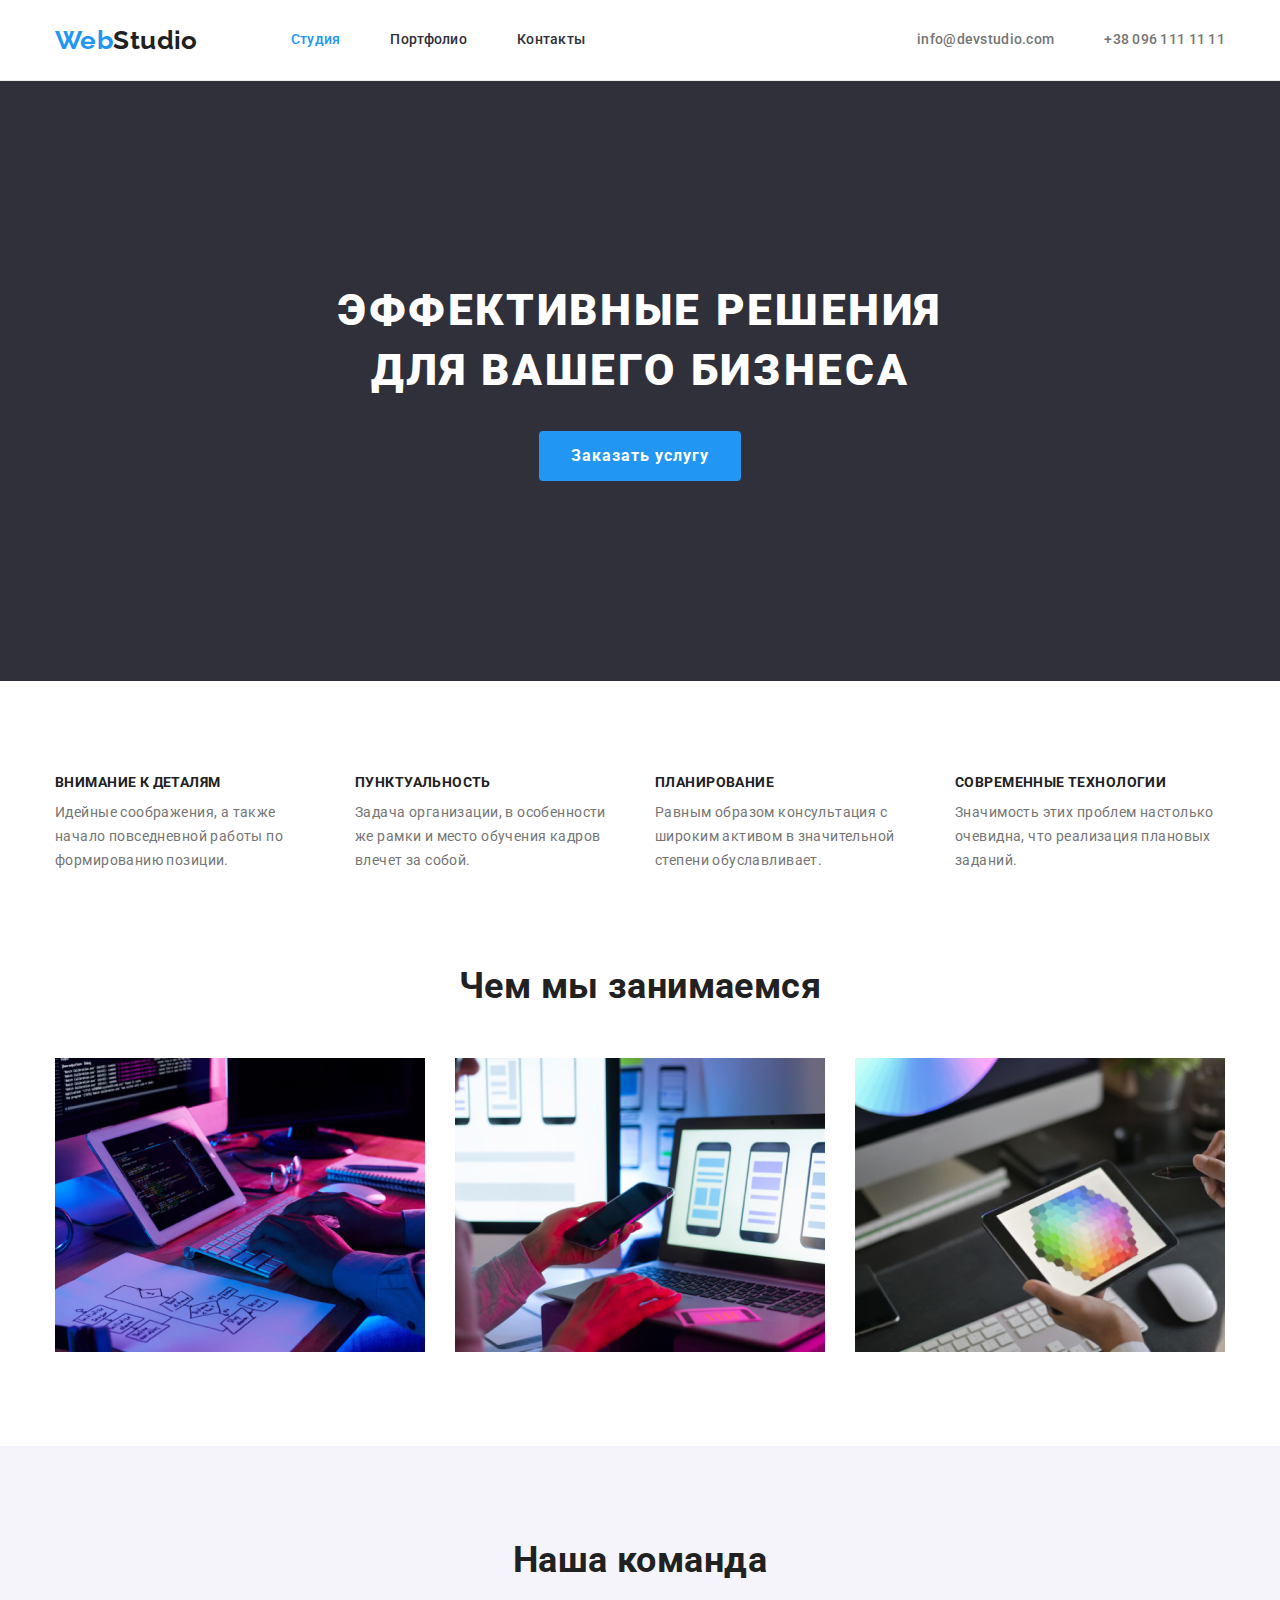
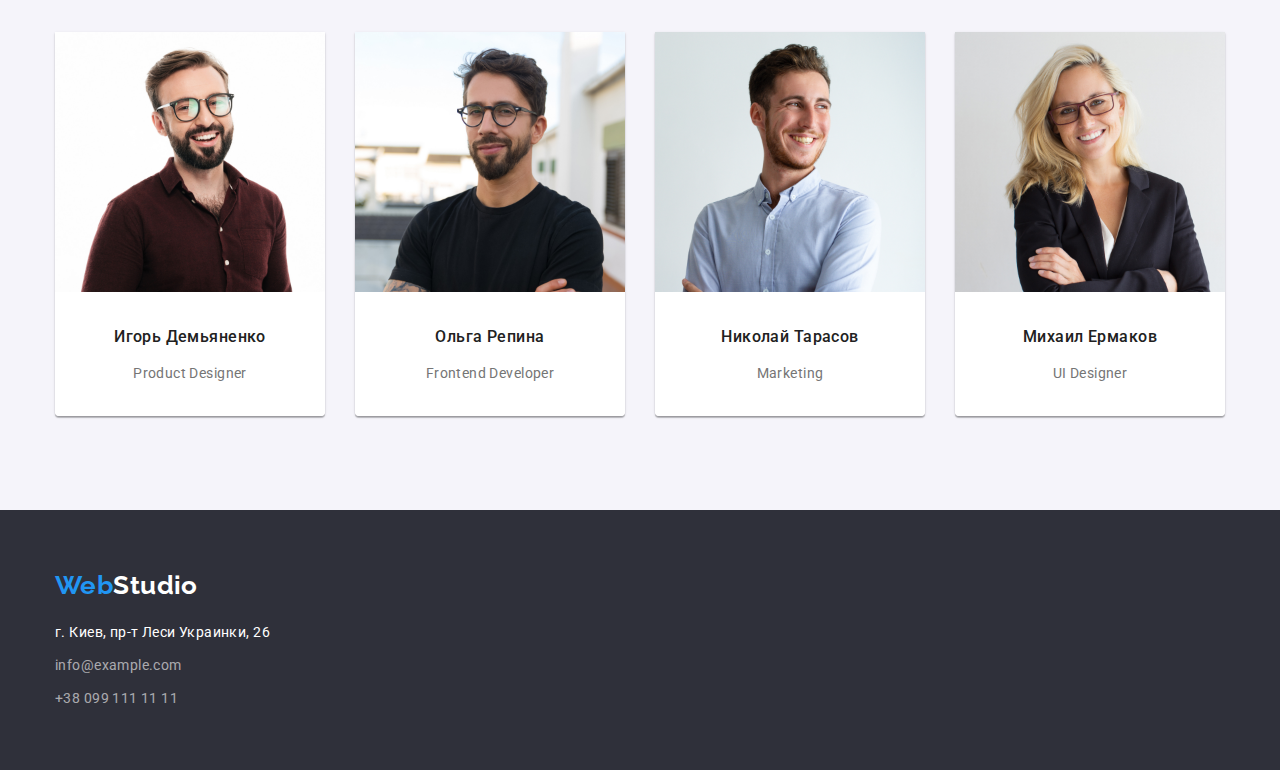
==== index.html @ 813c1d2d "Добавляет файлы с ДЗ-03" ====
<!DOCTYPE html>
<html lang="ru">

<head>
    <meta charset="UTF-8">
    <meta http-equiv="X-UA-Compatible" content="IE=edge">
    <meta name="viewport" content="width=, initial-scale=1.0">
    <title>Document</title>
    <link rel="preconnect" href="https://fonts.gstatic.com">
    <link href="https://fonts.googleapis.com/css2?family=Raleway:wght@700&family=Roboto:wght@400;500;700;900&display=swap"
        rel="stylesheet">
        <link rel="stylesheet" href="https://cdnjs.cloudflare.com/ajax/libs/modern-normalize/1.0.0/modern-normalize.min.css">
        <link rel="stylesheet" href="./css/styles.css">
</head>

<body>
    <!--Шапка-->
<header class="page-header" >
    <div class="container main-header">
        <a href="./index.html" class="header-logo logo">
            Web<span class="colortext-header">Studio</span>
        </a>
        <nav>
    <!--Навигация-->
           <ul class="site-nav list">
           <li class="item"><a class="link current" href="">Студия</a></li>
           <li class="item"><a class="link" href="./portfolio.html">Портфолио</a></li>
           <li class="item"><a class="link" href="">Контакты</a></li>
         </ul>
        </nav>
    <!--Контакты-->
    <ul class="contacts-header list">
        <li class="item"><a class="link" href="mailto:info@devstudio.com">info@devstudio.com</a></li>
        <li class="item"><a class="link" href="tel:+380961111111">+38 096 111 11 11</a></li>
    </ul>
</div>
</header>
    <!--Уникальный контент-->
<main>
    <!--Герой-->
    <section class="hero">
        <h1 class="hero-title">Эффективные решения <br /> для вашего бизнеса</h1>
        <button type="button" class="button primari">Заказать услугу</button>
    </section>
    <!--Преимущества-->

<section class="section-features">
    <div class="container">
        <h2 class="section-title visually-hidden">Наши преимущества</h2>
        <ul class="features-list list">
        <li class="item">
            <h3 class="features-title">Внимание к деталям</h3>
            <p class="features-text">Идейные соображения, а также начало повседневной работы по формированию позиции.</p>
        </li>
        <li class="item">
            <h3 class="features-title">Пунктуальность</h3>
            <p class="features-text">Задача организации, в особенности же рамки и место обучения кадров влечет за собой.</p>
        </li>
        <li class="item">
            <h3 class="features-title">Планирование</h3>
            <p class="features-text">Равным образом консультация с широким активом в значительной степени обуславливает.</p>
        </li>
        <li class="item">
            <h3 class="features-title">Современные технологии</h3>
            <p class="features-text">Значимость этих проблем настолько очевидна, что реализация плановых заданий.</p>
        </li>
    </ul>
    </div>
</section>

    <!--Чем мы занимаемся-->

<section class="section-work">
    <div class="container">  
    <h2 class="section-title">Чем мы занимаемся</h2>
    <ul class="work-list list">
        <li class="item">
            <a href=""><img src="./images/box_1.jpg" alt="Разработкой сайтов" width="370" /></a>
        </li>
        <li class="item">
            <a href=""><img src="./images/box_2.jpg" alt="Создание приложений" width="370" /></a>
        </li>
        <li class="item">
            <a href=""><img src="./images/box_3.jpg" alt="Дизайн" width="370" /></a>
        </li>
    </ul>
    </div>
</section>
   
        <!--Наша команда-->
<section class="section-team">
    <div class="container">
        <h2 class="section-title">Наша команда</h2>
            <ul class="team-list list" >
            <li class="item">
            <img src="./images/foto1.jpg" alt="Игорь Демьяненко" width="270">
                <div class="team-description">
                <h3 class="title-team">Игорь Демьяненко</h3>
                <p>Product Designer</p>
            </div>
        </li>
        <li class="item">
            <img src="./images/foto2.jpg" alt="Ольга Репина" width="270">
            <div class="team-description">
            <h3 class="title-team">Ольга Репина</h3>
            <p>Frontend Developer</p>
            </div>
        </li>
        <li class="item">
            <img src="./images/foto3.jpg" alt="Николай Тарасов" width="270">
            <div class="team-description">
                <h3 class="title-team">Николай Тарасов</h3>
                <p>Marketing</p>
            </div>
        </li>
        <li class="item">
            <img src="./images/foto4.jpg" alt="Михаил Ермаков" width="270">
            <div class="team-description">
                <h3 class="title-team">Михаил Ермаков</h3>
                <p>UI Designer</p>
            </div>
        </li>
    </ul>
    </div>
    </section>
</main>

    <!--Футер-->
<footer class="page-footer">
    <div class="container">
    <a href="./index.html" class="footer-logo logo">
        Web<span class="colortext-footer">Studio</span>
    </a>

    <address class="adress-footer">
        г. Киев, пр-т Леси Украинки, 26
    </address>

    <address class="contacts-footer">
        <a class="link" href="mailto:info@example.com">info@example.com</a> 
        <a class="link" href="tel:+380991111111">+38 099 111 11 11</a>
    </address>
    </div>
</footer>
</body>

</html>
---- css/styles.css ----
html {
  box-sizing: border-box;
}
*,
*::after,
*::before {
  box-sizing: inherit;
}

:root {
  --primari-text-color: #757575;
  --title-text-color: #212121;
  --accent-text-color: #ffffff;
  --main-logo-color: #2196f3;
  --accent-bg-color: #2f303a;
  --page-header-bg: #ffffff;
  --main-bg-color: #e5e5e5;
  --secondary-btn-bg: #f5f4fa;
  --accent-btn-bg: #2196f3;
  --accent-primari-btn-bg: #188ce8;
  --accent-link-color: #2196f3;
  --header-border: #ececec;
  --projects-description-border: #eeeeee;
  --card-set-gap: 30px;
}

/* Утилиты */
.list {
  list-style: none;
  margin: 0px;
  padding: 0px;
}

.container {
  width: 1200px;
  margin-left: auto;
  margin-right: auto;
  padding-left: 15px;
  padding-right: 15px;
}

body {
  font-family: Roboto, sans-serif;
  font-size: 14px;
  line-height: 1.7;
  color: var(--primari-text-color);
  letter-spacing: 0.03em;
}

h1,
h2,
h3,
h4,
h5,
h6,
p {
  margin: 0px;
}

img {
  display: block;
  max-width: 100%;
  height: auto;
}
.colortext-header {
  color: var(--title-text-color);
}

/* button */
.button.secondary {
  color: var(--title-text-color);
  background: var(--secondary-btn-bg);
  padding: 6px 22px 6px 22px;
  min-width: 73px;
}
.button.secondary:hover,
.button.secondary:focus {
  color: var(--accent-text-color);
  background: var(--accent-btn-bg);
}
.button.primari {
  color: var(--accent-text-color);
  background: var(--accent-btn-bg);
  padding: 10px 32px 10px 32px;
  min-width: 200px;
}
.button.primari:hover,
.button.primari:focus {
  color: var(--accent-text-color);
  background: var(--accent-primari-btn-bg);
}
.button {
  display: inline-block;
  border-radius: 4px;
  border: 0px;
  font-weight: bold;
  font-size: 16px;
  line-height: 1.9;
  letter-spacing: 0.06em;
  font-family: inherit;
  cursor: pointer;
}

/* Шапка */
.page-header {
  background: var(--page-header-bg);
  border-bottom: 1px solid var(--header-border);
}
.main-header {
  display: flex;
  align-items: center;
}

.logo {
  font-family: Raleway, cursive;
  font-weight: bold;
  font-size: 26px;
  line-height: 1.19;
  color: var(--main-logo-color);
  text-decoration: none;
}
.header-logo {
  margin-right: 93px;
}
/*Навигация*/
.site-nav {
  display: inline-flex;
}
.site-nav .item:not(:last-child) {
  margin-right: 50px;
}
.site-nav .link {
  display: block;
  padding-top: 32px;
  padding-bottom: 32px;

  font-weight: 500;
  font-size: 14px;
  line-height: 1.14;
  letter-spacing: 0.02em;
  color: var(--accent-bg-color);
  text-decoration: none;
}
.site-nav .link:hover,
.site-nav .link:focus {
  color: var(--accent-link-color);
}
.site-nav .link.current {
  color: var(--accent-link-color);
}

/* Контакты */
.contacts-header .link:hover,
.contacts-header .link:focus {
  color: var(--accent-link-color);
}

.contacts-header {
  display: flex;
  margin-left: auto;
}

.contacts-header .item:not(:last-child) {
  margin-right: 50px;
}
.contacts-header .link {
  display: block;
  padding-top: 32px;
  padding-bottom: 32px;

  font-weight: 500;
  font-size: 14px;
  line-height: 1.14;
  letter-spacing: 0.02em;
  color: var(--primari-text-color);
  text-decoration: none;
}

/* Уникальный контент */
.section-title {
  font-weight: bold;
  font-size: 36px;
  line-height: 1.16;
  text-align: center;
  color: var(--title-text-color);
  margin-bottom: 50px;
}

/* Герой */
.hero {
  padding-top: 200px;
  padding-bottom: 200px;
  background: var(--accent-bg-color);
  color: var(--accent-text-color);
  text-align: center;
}

.hero-title {
  margin-top: 0px;
  margin-bottom: 30px;
  font-weight: 900;
  font-size: 44px;
  line-height: 1.36;
  letter-spacing: 0.06em;
  text-transform: uppercase;
}
/* Преимущества */

.section-features {
  padding-top: 94px;
}

.features-list {
  display: flex;
  flex-wrap: wrap;
  margin: 0px;
  padding: 0px;
  margin-top: -30px;
  margin-left: -30px;
}
.features-list .item {
  margin-top: 30px;
  margin-left: 30px;
  flex-basis: calc((100% - 30px * 4) / 4);
}

.features-title {
  font-weight: bold;
  font-size: 14px;
  line-height: 1.14;
  text-transform: uppercase;
  color: var(--title-text-color);
  margin-bottom: 10px;
}

/* Чем мы занимаемся */
.section-work {
  padding-top: 94px;
  padding-bottom: 94px;
}
.work-list {
  display: flex;
  flex-wrap: wrap;
  margin: 0px;
  padding: 0px;
  margin-top: -30px;
  margin-left: -30px;
}
.work-list .item {
  flex-basis: calc((100% - 30px * 3) / 3);
  margin-top: 30px;
  margin-left: 30px;
}
/* Наша команда */

.section-team {
  background: var(--secondary-btn-bg);
  padding-top: 94px;
  padding-bottom: 94px;
}

.team-list {
  display: flex;
  flex-wrap: wrap;
  margin: 0px;
  padding: 0px;
  margin-top: -30px;
  margin-left: -30px;
}
.team-list .item {
  flex-basis: calc((100% - 30px * 4) / 4);
  margin-top: 30px;
  margin-left: 30px;
  text-align: center;
  border-radius: 0px 0px 4px 4px;
  overflow: hidden;
  box-shadow: 0px 1px 3px rgba(0, 0, 0, 0.12), 0px 1px 1px rgba(0, 0, 0, 0.14), 0px 2px 1px rgba(0, 0, 0, 0.2);
}

.team-description {
  padding-top: 30px;
  padding-bottom: 30px;
  background: var(--page-header-bg);
}

.title-team {
  margin-bottom: 10px;
  font-weight: 500;
  font-size: 16px;
  line-height: 1.9;
  color: var(--title-text-color);
}

/* Футер */
.page-footer {
  background: var(--accent-bg-color);
  padding-top: 60px;
  padding-bottom: 60px;
}
.footer-logo {
  display: block;
  margin-bottom: 20px;
}
.page-footer .link:hover,
.page-footer .link:focus {
  color: var(--accent-link-color);
}
.colortext-footer {
  color: var(--accent-text-color);
}
.adress-footer {
  margin-bottom: 9px;
  font-size: 14px;
  line-height: 1.7;
  color: var(--accent-text-color);
  font-style: normal;
}
.contacts-footer .link:hover,
.contacts-footer .link:focus {
  color: var(--accent-link-color);
}
.contacts-footer .link {
  display: block;
  font-size: 14px;
  line-height: 1.7;
  color: rgba(255, 255, 255, 0.6);
  text-decoration: none;
  font-style: normal;
}
.contacts-footer .link:not(:last-child) {
  margin-bottom: 9px;
}

/* portfolio page */
/* Фильтры */
.filter-section {
  padding-top: 94px;
  padding-bottom: 94px;
}

.projects-filter {
  display: flex;
  justify-content: center;
  margin-bottom: 50px;
}

.projects-filter .item:not(:last-child) {
  margin-right: 8px;
}
/* Герой */
.projects-list {
  display: flex;
  flex-wrap: wrap;
  margin: 0px;
  padding: 0px;
  margin-left: calc(-1 * var(--card-set-gap));
  margin-top: calc(-1 * var(--card-set-gap));
}
.projects-list .item {
  flex-basis: calc((100% - var(--card-set-gap) * 3) / 3);
  margin-left: var(--card-set-gap);
  margin-top: var(--card-set-gap);
}

.projects-description {
  padding: 20px 24px 20px 24px;
  border-right: 1px solid var(--projects-description-border);
  border-bottom: 1px solid var(--projects-description-border);
  border-left: 1px solid var(--projects-description-border);
  background: var(--page-header-bg);
}

.projects-title {
  margin-bottom: 4px;
  font-weight: bold;
  font-size: 18px;
  line-height: 2;
  letter-spacing: 0.06em;
  color: var(--title-text-color);
}

.projects-text {
  font-size: 16px;
  line-height: 1.9;
  color: var(--primari-text-color);
}
.projects-link {
  text-decoration: none;
}

.visually-hidden {
  position: absolute !important;
  clip: rect(1px 1px 1px 1px);
  clip: rect(1px, 1px, 1px, 1px);
  padding: 0 !important;
  border: 0 !important;
  height: 1px !important;
  width: 1px !important;
  overflow: hidden;
}
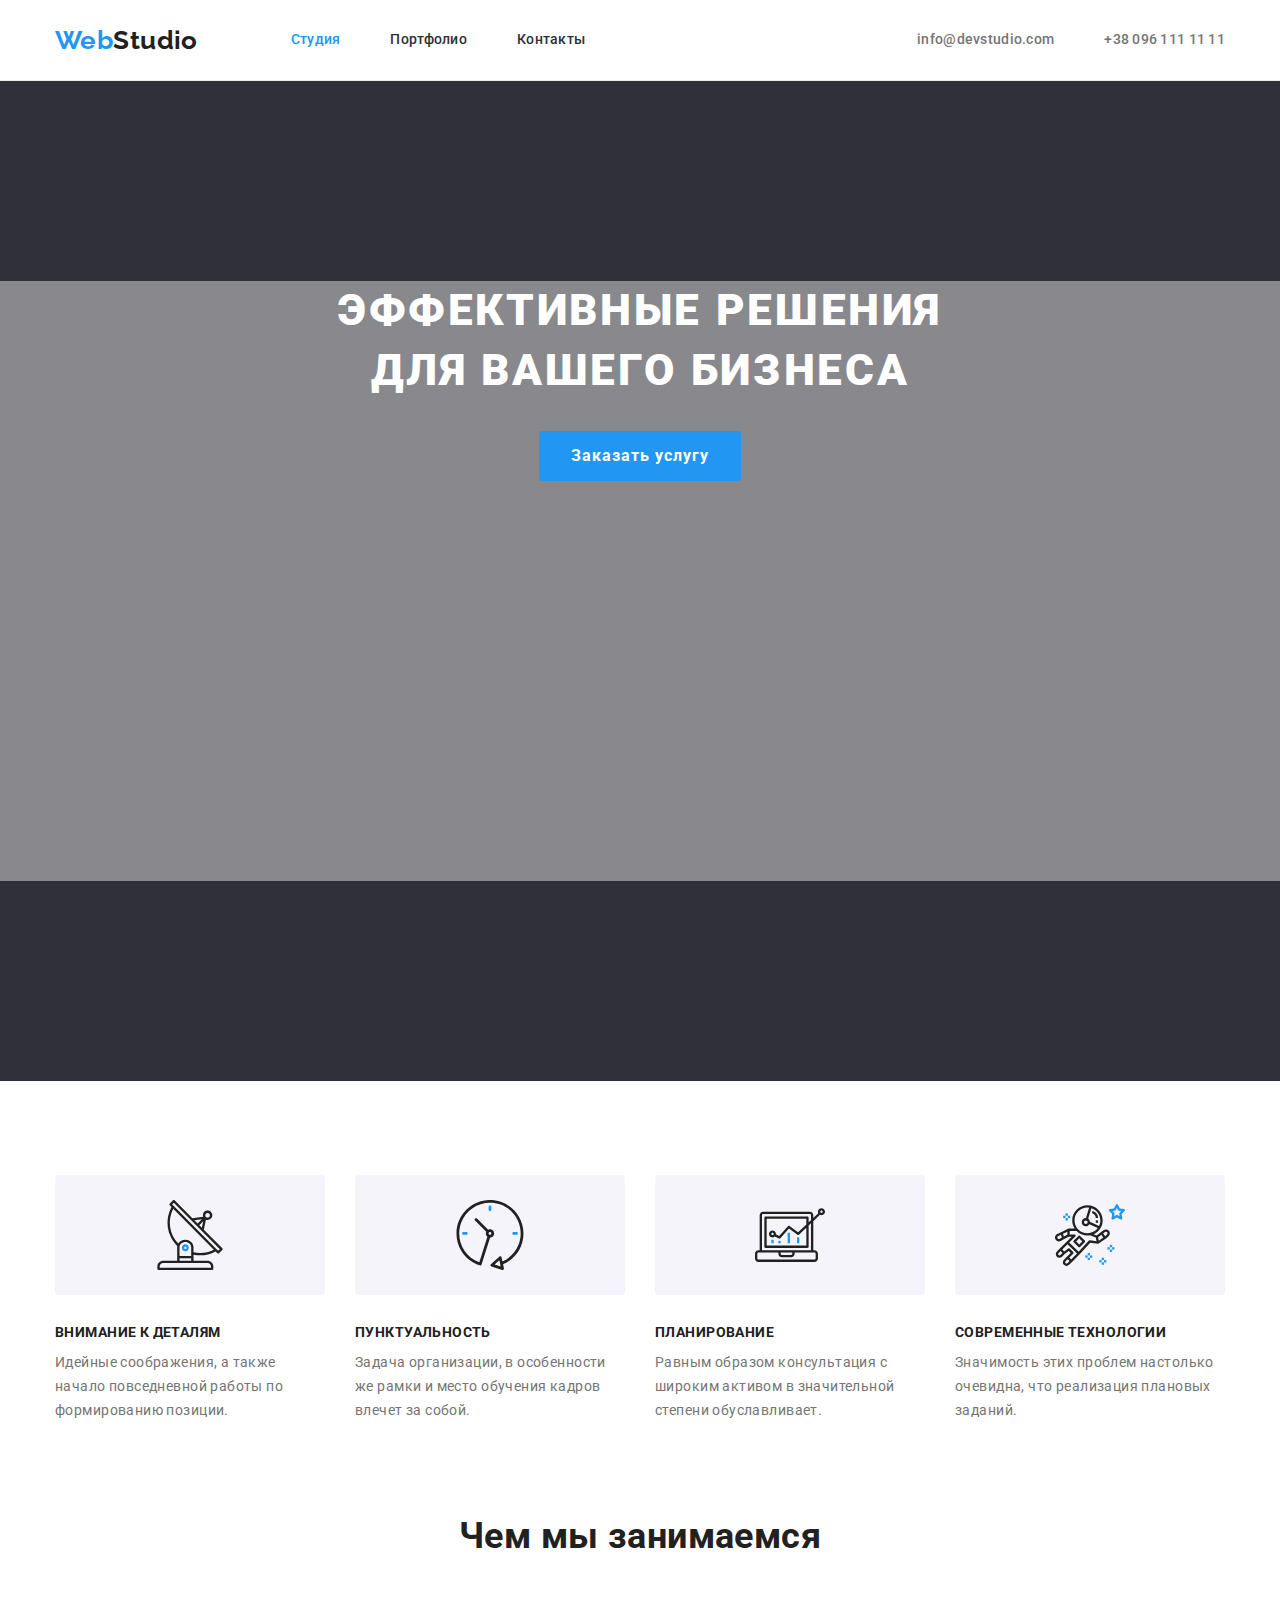
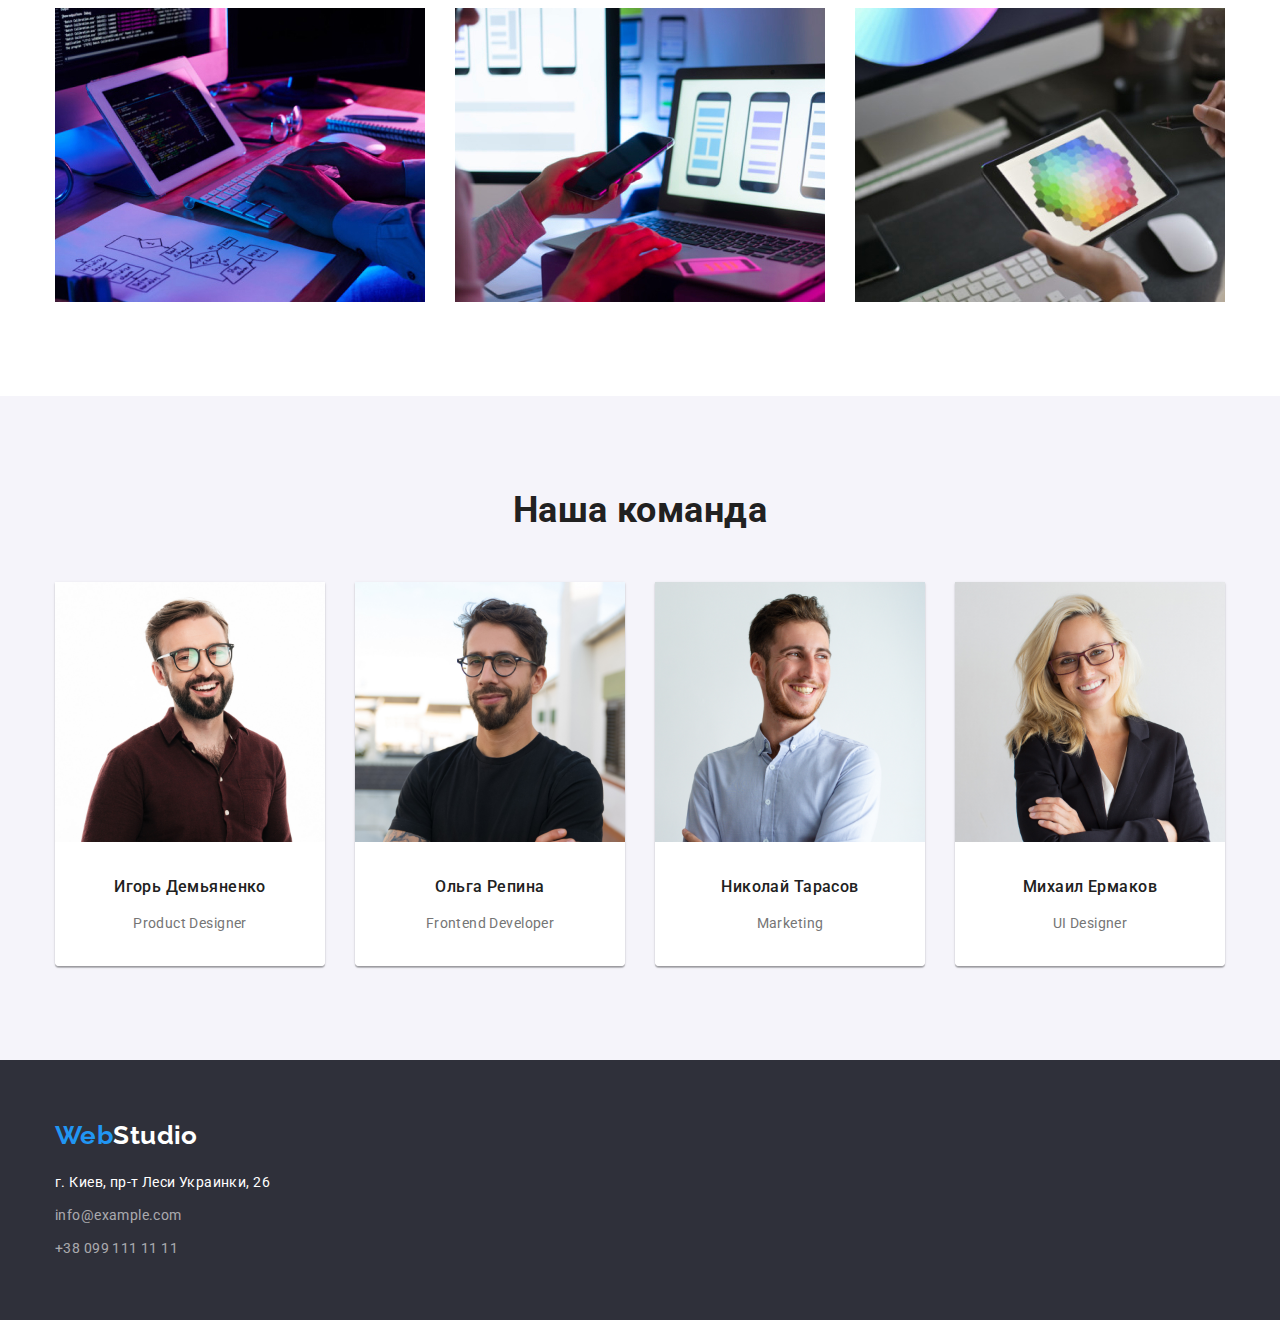
==== commit e01172fc: "Добавляет иконки в секцию Наши преимущества" ====
--- a/index.html
+++ b/index.html
@@ -39,8 +39,10 @@
 <main>
     <!--Герой-->
     <section class="hero">
-        <h1 class="hero-title">Эффективные решения <br /> для вашего бизнеса</h1>
-        <button type="button" class="button primari">Заказать услугу</button>
+        <div class="overlay">
+         <h1 class="hero-title">Эффективные решения <br /> для вашего бизнеса</h1>
+         <button type="button" class="button primari">Заказать услугу</button>
+        </div>
     </section>
     <!--Преимущества-->
 
@@ -48,19 +50,19 @@
     <div class="container">
         <h2 class="section-title visually-hidden">Наши преимущества</h2>
         <ul class="features-list list">
-        <li class="item">
+        <li class="features-item icon-antenna">
             <h3 class="features-title">Внимание к деталям</h3>
             <p class="features-text">Идейные соображения, а также начало повседневной работы по формированию позиции.</p>
         </li>
-        <li class="item">
+        <li class="features-item icon-clock">
             <h3 class="features-title">Пунктуальность</h3>
             <p class="features-text">Задача организации, в особенности же рамки и место обучения кадров влечет за собой.</p>
         </li>
-        <li class="item">
+        <li class="features-item icon-diagram">
             <h3 class="features-title">Планирование</h3>
             <p class="features-text">Равным образом консультация с широким активом в значительной степени обуславливает.</p>
         </li>
-        <li class="item">
+        <li class="features-item icon-astronaut">
             <h3 class="features-title">Современные технологии</h3>
             <p class="features-text">Значимость этих проблем настолько очевидна, что реализация плановых заданий.</p>
         </li>
--- a/css/styles.css
+++ b/css/styles.css
@@ -176,6 +176,12 @@
   text-decoration: none;
 }
 
+/* псевдоэллемент */
+.contacts-header .link::before {
+  content: '';
+  width: ;
+  height: ;
+}
 /* Уникальный контент */
 .section-title {
   font-weight: bold;
@@ -187,6 +193,17 @@
 }
 
 /* Герой */
+
+/* изменить contain веб7 40 мин */
+.overlay {
+  height: 600px;
+  max-width: 1600px;
+  margin-left: auto;
+  margin-right: auto;
+  background-size: contain;
+  background-image: linear-gradient(to right, rgba(47, 48, 58, 0.4), rgba(47, 48, 58, 0.4)), url(../images/Img_hero.jpg);
+  background-color: #c4c4c4;
+}
 .hero {
   padding-top: 200px;
   padding-bottom: 200px;
@@ -218,10 +235,37 @@
   margin-top: -30px;
   margin-left: -30px;
 }
-.features-list .item {
+.features-list .features-item {
   margin-top: 30px;
   margin-left: 30px;
   flex-basis: calc((100% - 30px * 4) / 4);
+}
+
+.features-item::before {
+  display: block;
+  margin-bottom: 30px;
+  border-radius: 4px;
+  content: '';
+  height: 120px;
+  background: #f5f4fa;
+  background-repeat: no-repeat;
+  background-position: center;
+}
+
+.icon-antenna::before {
+  background-image: url(../images/icon/antenna.svg);
+}
+
+.icon-clock::before {
+  background-image: url(../images/icon/clock.svg);
+}
+
+.icon-diagram::before {
+  background-image: url(../images/icon/diagram.svg);
+}
+
+.icon-astronaut::before {
+  background-image: url(../images/icon/astronaut.svg);
 }
 
 .features-title {
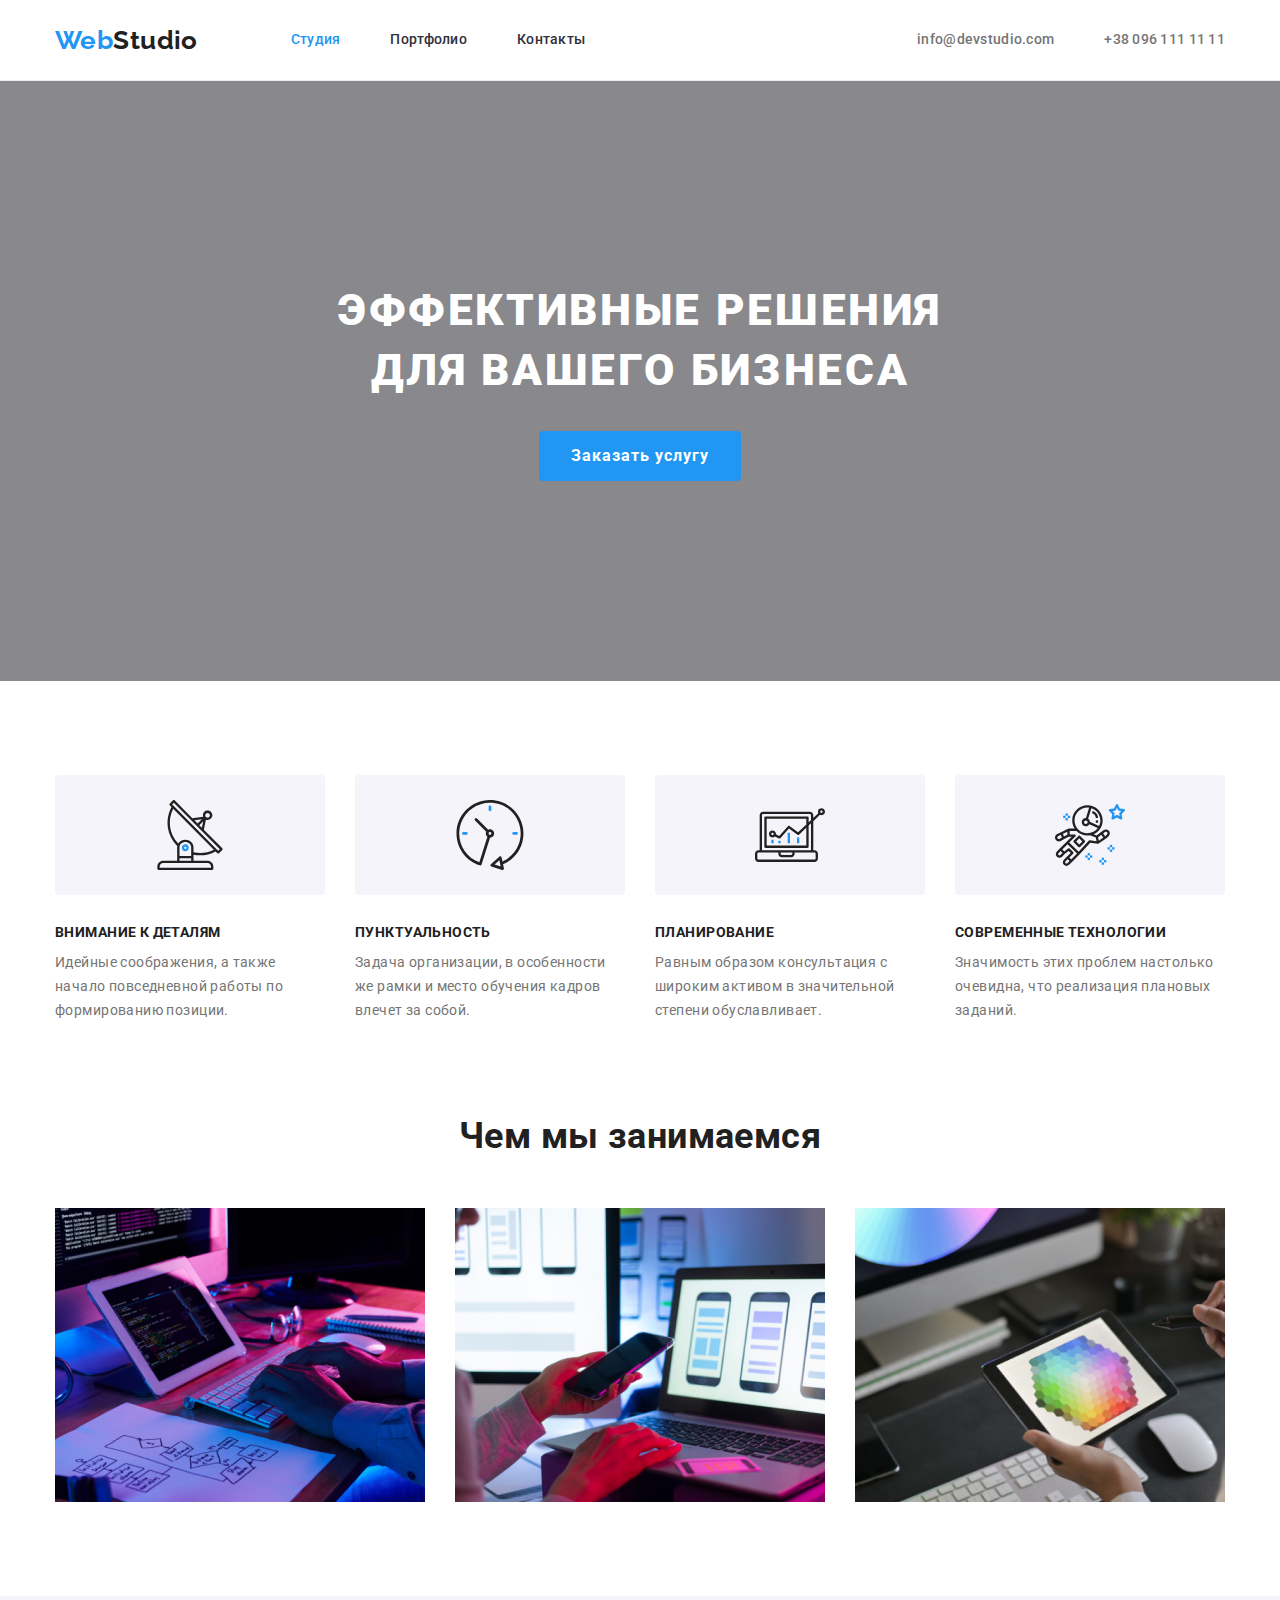
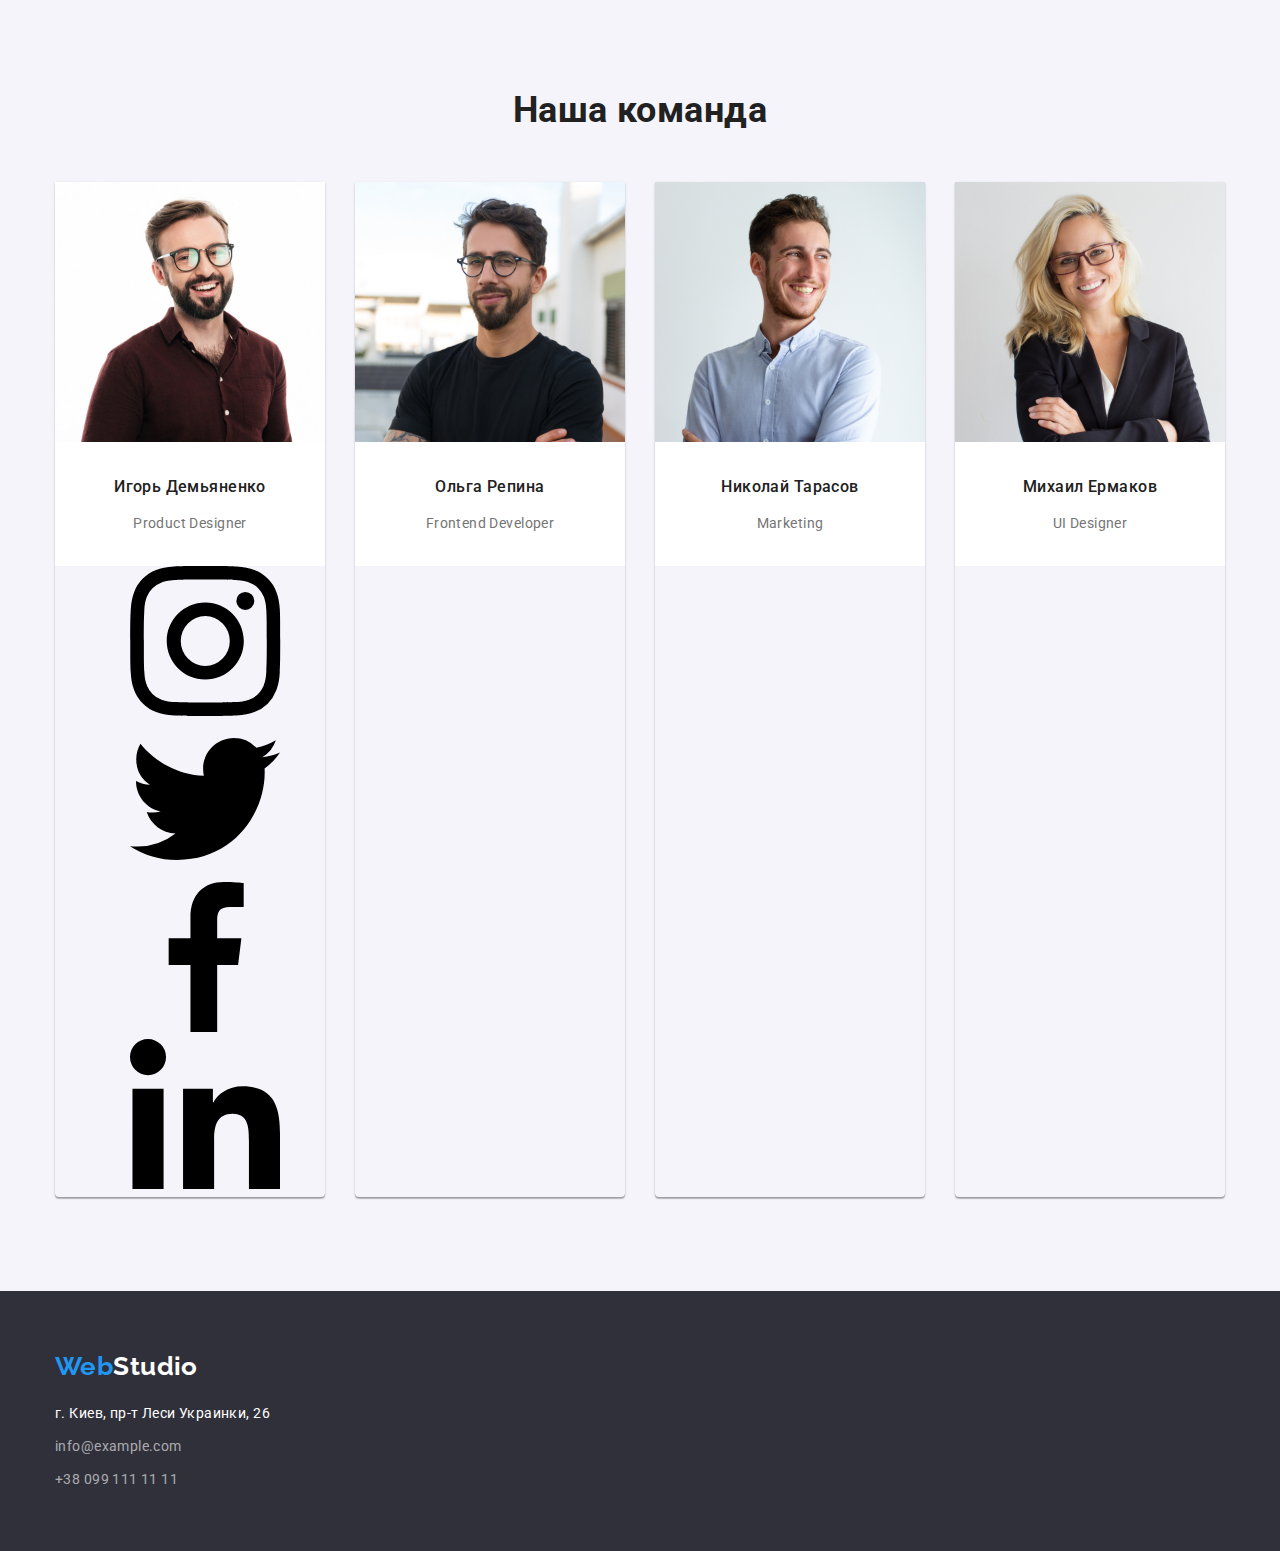
==== commit 94cb7d09: "добавляет sprite" ====
--- a/index.html
+++ b/index.html
@@ -97,10 +97,41 @@
             <li class="item">
             <img src="./images/foto1.jpg" alt="Игорь Демьяненко" width="270">
                 <div class="team-description">
-                <h3 class="title-team">Игорь Демьяненко</h3>
-                <p>Product Designer</p>
-            </div>
+                 <h3 class="title-team">Игорь Демьяненко</h3>
+                 <p>Product Designer</p>
+                </div>
+            <ul class="social-icons list">
+                <li class="social-icons-item">
+                    <a class="social-icon-link" href="" target="_blank" rel="noopener noreferrer">
+                        <svg class="icon">
+                            <use href="./images/icon_hover/sprite.svg#icon-instagram" class=""></use>
+                        </svg>
+                    </a>
+                </li>
+                <li class="social-icons-item">
+                    <a class="social-icon-link" href="" target="_blank" rel="noopener noreferrer">
+                        <svg class="icon">
+                            <use href="./images/icon_hover/sprite.svg#icon-twitter" class=""></use>
+                        </svg>
+                    </a>
+                </li>
+                <li class="social-icons-item">
+                    <a class="social-icon-link" href="" target="_blank" rel="noopener noreferrer">
+                        <svg class="icon">
+                            <use href="./images/icon_hover/sprite.svg#icon-facebook" class=""></use>
+                        </svg>
+                    </a>
+                </li>
+                <li class="social-icons-item">
+                    <a class="social-icon-link" href="" target="_blank" rel="noopener noreferrer">
+                        <svg class="icon">
+                            <use href="./images/icon_hover/sprite.svg#icon-linkedin" class=""></use>
+                        </svg>
+                    </a>
+                </li>
+            </ul>
         </li>
+        
         <li class="item">
             <img src="./images/foto2.jpg" alt="Ольга Репина" width="270">
             <div class="team-description">
--- a/css/styles.css
+++ b/css/styles.css
@@ -196,6 +196,8 @@
 
 /* изменить contain веб7 40 мин */
 .overlay {
+  padding-top: 200px;
+  padding-bottom: 200px;
   height: 600px;
   max-width: 1600px;
   margin-left: auto;
@@ -203,13 +205,14 @@
   background-size: contain;
   background-image: linear-gradient(to right, rgba(47, 48, 58, 0.4), rgba(47, 48, 58, 0.4)), url(../images/Img_hero.jpg);
   background-color: #c4c4c4;
+  /* height: 100%;
+  background-repeat: no-repeat; */
 }
 .hero {
-  padding-top: 200px;
-  padding-bottom: 200px;
-  background: var(--accent-bg-color);
+  /* background: var(--accent-bg-color); */
   color: var(--accent-text-color);
   text-align: center;
+  /* height: 100%; */
 }
 
 .hero-title {
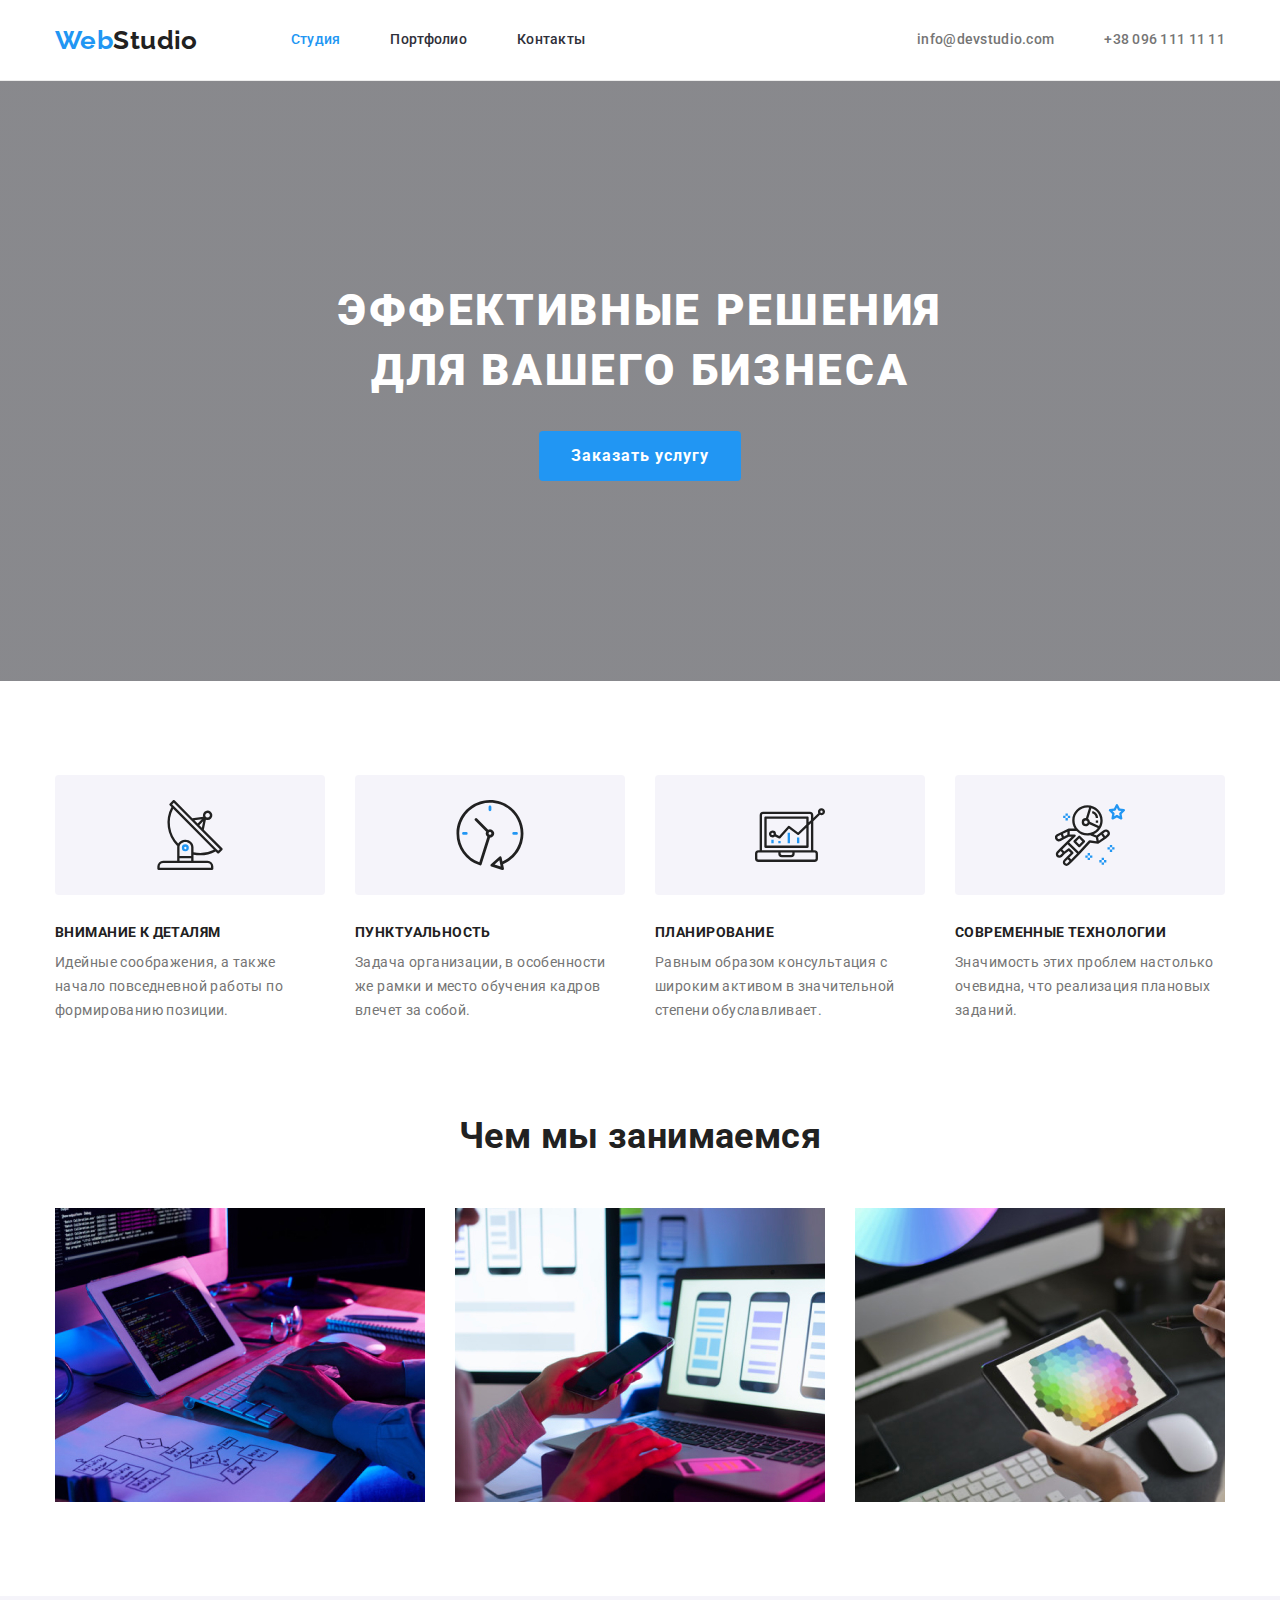
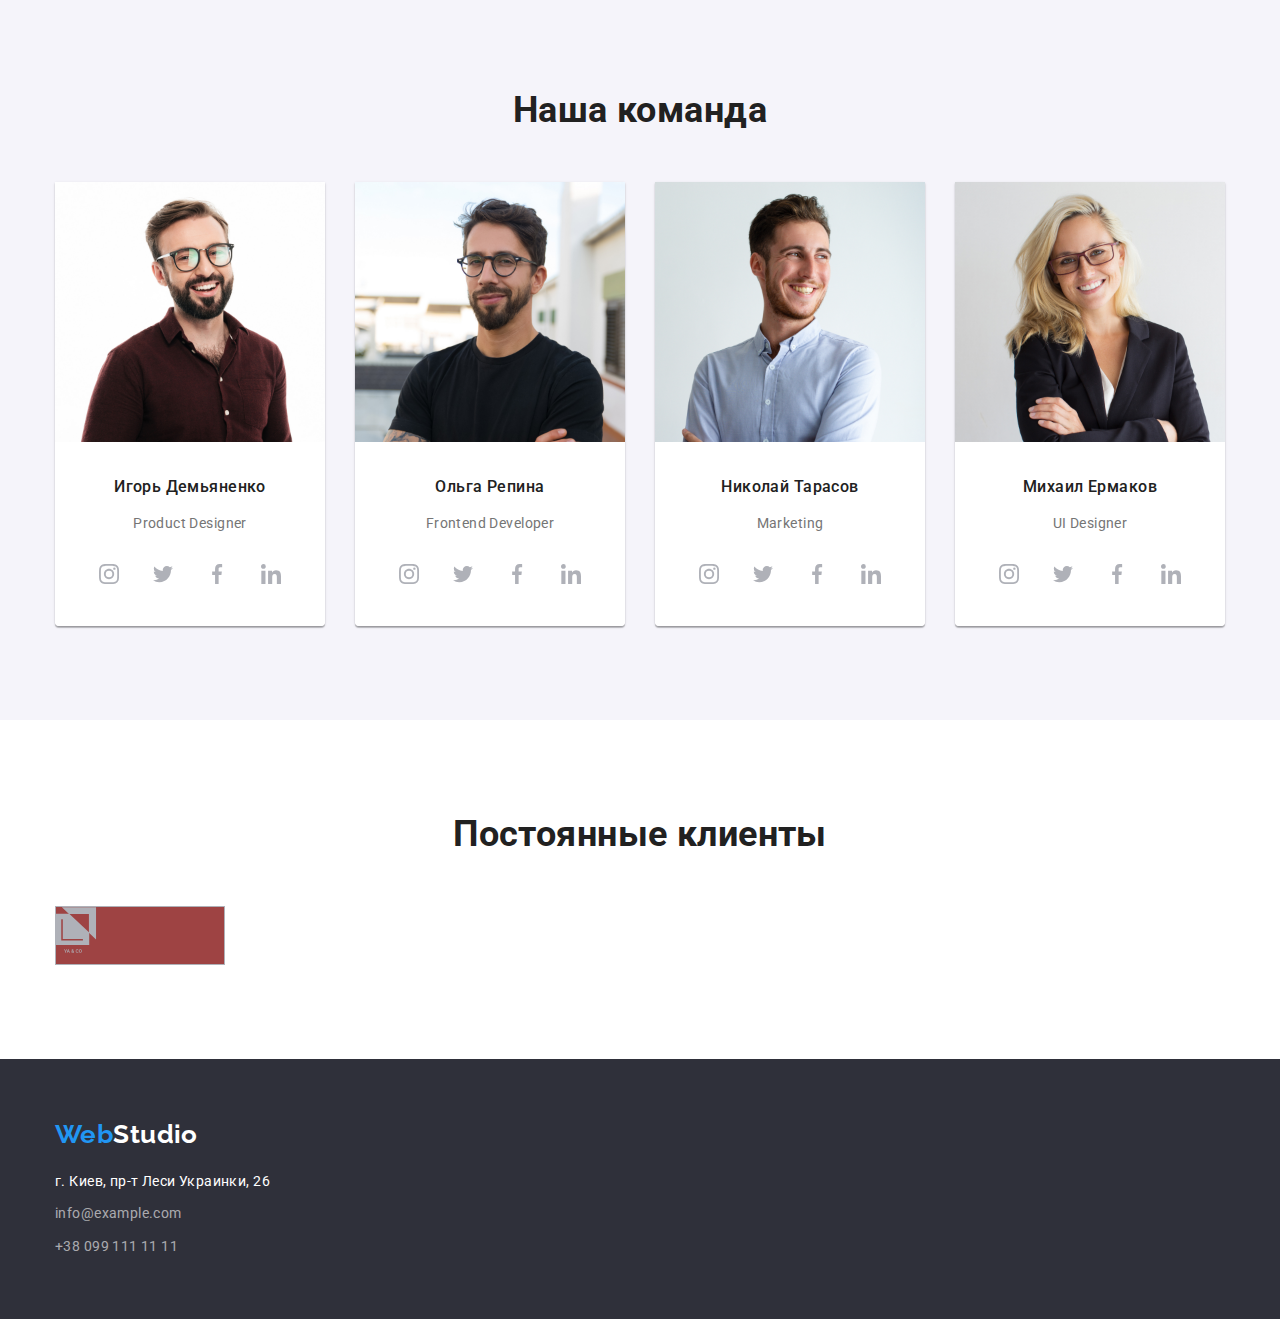
==== commit fe37759f: "Добавляет секцию Постоянные клиенты и социальные сети в секцию Команда" ====
--- a/index.html
+++ b/index.html
@@ -92,14 +92,15 @@
         <!--Наша команда-->
 <section class="section-team">
     <div class="container">
-        <h2 class="section-title">Наша команда</h2>
-            <ul class="team-list list" >
-            <li class="item">
-            <img src="./images/foto1.jpg" alt="Игорь Демьяненко" width="270">
-                <div class="team-description">
-                 <h3 class="title-team">Игорь Демьяненко</h3>
-                 <p>Product Designer</p>
-                </div>
+    <h2 class="section-title">Наша команда</h2>
+        <ul class="team-list list" >
+        <li class="item">
+        <img src="./images/foto1.jpg" alt="Игорь Демьяненко" width="270">
+            <div class="team-description">
+                <h3 class="title-team">Игорь Демьяненко</h3>
+                <p>Product Designer</p>
+            </div>
+            <div class="social-icon-conteiner">
             <ul class="social-icons list">
                 <li class="social-icons-item">
                     <a class="social-icon-link" href="" target="_blank" rel="noopener noreferrer">
@@ -130,32 +131,151 @@
                     </a>
                 </li>
             </ul>
-        </li>
-        
-        <li class="item">
-            <img src="./images/foto2.jpg" alt="Ольга Репина" width="270">
-            <div class="team-description">
-            <h3 class="title-team">Ольга Репина</h3>
-            <p>Frontend Developer</p>
             </div>
-        </li>
-        <li class="item">
-            <img src="./images/foto3.jpg" alt="Николай Тарасов" width="270">
-            <div class="team-description">
-                <h3 class="title-team">Николай Тарасов</h3>
-                <p>Marketing</p>
+    </li>
+    
+    <li class="item">
+        <img src="./images/foto2.jpg" alt="Ольга Репина" width="270">
+        <div class="team-description">
+        <h3 class="title-team">Ольга Репина</h3>
+        <p>Frontend Developer</p>
+        </div>
+        <div class="social-icon-conteiner">
+            <ul class="social-icons list">
+                <li class="social-icons-item">
+                    <a class="social-icon-link" href="" target="_blank" rel="noopener noreferrer">
+                        <svg class="icon">
+                            <use href="./images/icon_hover/sprite.svg#icon-instagram" class=""></use>
+                        </svg>
+                    </a>
+                </li>
+                <li class="social-icons-item">
+                    <a class="social-icon-link" href="" target="_blank" rel="noopener noreferrer">
+                        <svg class="icon">
+                            <use href="./images/icon_hover/sprite.svg#icon-twitter" class=""></use>
+                        </svg>
+                    </a>
+                </li>
+                <li class="social-icons-item">
+                    <a class="social-icon-link" href="" target="_blank" rel="noopener noreferrer">
+                        <svg class="icon">
+                            <use href="./images/icon_hover/sprite.svg#icon-facebook" class=""></use>
+                        </svg>
+                    </a>
+                </li>
+                <li class="social-icons-item">
+                    <a class="social-icon-link" href="" target="_blank" rel="noopener noreferrer">
+                        <svg class="icon">
+                            <use href="./images/icon_hover/sprite.svg#icon-linkedin" class=""></use>
+                        </svg>
+                    </a>
+                </li>
+            </ul>
+        </div>
+    </li>
+
+    <li class="item">
+        <img src="./images/foto3.jpg" alt="Николай Тарасов" width="270">
+        <div class="team-description">
+            <h3 class="title-team">Николай Тарасов</h3>
+            <p>Marketing</p>
+        </div>
+            <div class="social-icon-conteiner">
+                <ul class="social-icons list">
+                    <li class="social-icons-item">
+                        <a class="social-icon-link" href="" target="_blank" rel="noopener noreferrer">
+                            <svg class="icon">
+                                <use href="./images/icon_hover/sprite.svg#icon-instagram" class=""></use>
+                            </svg>
+                        </a>
+                    </li>
+                    <li class="social-icons-item">
+                        <a class="social-icon-link" href="" target="_blank" rel="noopener noreferrer">
+                            <svg class="icon">
+                                <use href="./images/icon_hover/sprite.svg#icon-twitter" class=""></use>
+                            </svg>
+                        </a>
+                    </li>
+                    <li class="social-icons-item">
+                        <a class="social-icon-link" href="" target="_blank" rel="noopener noreferrer">
+                            <svg class="icon">
+                                <use href="./images/icon_hover/sprite.svg#icon-facebook" class=""></use>
+                            </svg>
+                        </a>
+                    </li>
+                    <li class="social-icons-item">
+                        <a class="social-icon-link" href="" target="_blank" rel="noopener noreferrer">
+                            <svg class="icon">
+                                <use href="./images/icon_hover/sprite.svg#icon-linkedin" class=""></use>
+                            </svg>
+                        </a>
+                    </li>
+                </ul>
             </div>
-        </li>
-        <li class="item">
-            <img src="./images/foto4.jpg" alt="Михаил Ермаков" width="270">
-            <div class="team-description">
-                <h3 class="title-team">Михаил Ермаков</h3>
-                <p>UI Designer</p>
+    </li>
+
+    <li class="item">
+        <img src="./images/foto4.jpg" alt="Михаил Ермаков" width="270">
+        <div class="team-description">
+            <h3 class="title-team">Михаил Ермаков</h3>
+            <p>UI Designer</p>
+        </div>
+            <div class="social-icon-conteiner">
+                <ul class="social-icons list">
+                    <li class="social-icons-item">
+                        <a class="social-icon-link" href="" target="_blank" rel="noopener noreferrer">
+                            <svg class="icon">
+                                <use href="./images/icon_hover/sprite.svg#icon-instagram" class=""></use>
+                            </svg>
+                        </a>
+                    </li>
+                    <li class="social-icons-item">
+                        <a class="social-icon-link" href="" target="_blank" rel="noopener noreferrer">
+                            <svg class="icon">
+                                <use href="./images/icon_hover/sprite.svg#icon-twitter" class=""></use>
+                            </svg>
+                        </a>
+                    </li>
+                    <li class="social-icons-item">
+                        <a class="social-icon-link" href="" target="_blank" rel="noopener noreferrer">
+                            <svg class="icon">
+                                <use href="./images/icon_hover/sprite.svg#icon-facebook" class=""></use>
+                            </svg>
+                        </a>
+                    </li>
+                    <li class="social-icons-item">
+                        <a class="social-icon-link" href="" target="_blank" rel="noopener noreferrer">
+                            <svg class="icon">
+                                <use href="./images/icon_hover/sprite.svg#icon-linkedin" class=""></use>
+                            </svg>
+                        </a>
+                    </li>
+                </ul>
             </div>
-        </li>
+    </li>
     </ul>
     </div>
     </section>
+
+    <!--Постоянные клиенты-->
+<section class="section-clients">
+    <div class="container">
+        <h2 class="section-title">Постоянные клиенты</h2>
+        <ul class="clients-list list">
+
+            <li class="clients-items">
+                <a class="clients-link link" href="" target="_blank" rel="noopener noreferrer">
+                <svg class="icon" width="44.27" height="49.23"> 
+                    <use href="./images/icon_hover/sprite.svg#icon-logo1">   
+                    </use>
+                </svg>
+                </a>
+            </li>
+
+        </ul>
+
+    </div>
+</section>
 </main>
 
     <!--Футер-->
--- a/css/styles.css
+++ b/css/styles.css
@@ -202,11 +202,11 @@
   max-width: 1600px;
   margin-left: auto;
   margin-right: auto;
-  background-size: contain;
+  background-size: cover;
   background-image: linear-gradient(to right, rgba(47, 48, 58, 0.4), rgba(47, 48, 58, 0.4)), url(../images/Img_hero.jpg);
   background-color: #c4c4c4;
-  /* height: 100%;
-  background-repeat: no-repeat; */
+  /* height: 100%; */
+  background-repeat: no-repeat;
 }
 .hero {
   /* background: var(--accent-bg-color); */
@@ -326,7 +326,7 @@
 
 .team-description {
   padding-top: 30px;
-  padding-bottom: 30px;
+  padding-bottom: 16px;
   background: var(--page-header-bg);
 }
 
@@ -338,6 +338,42 @@
   color: var(--title-text-color);
 }
 
+.social-icon-conteiner {
+  background: var(--page-header-bg);
+  padding-bottom: 30px;
+}
+.social-icons {
+  display: inline-flex;
+  background: var(--page-header-bg);
+}
+
+.social-icons .icon {
+  width: 20px;
+  height: 20px;
+  fill: #afb1b8;
+}
+
+.social-icon-link:hover .icon,
+.social-icon-link:focus .icon {
+  fill: var(--accent-text-color);
+}
+
+.social-icon-link {
+  display: flex;
+  justify-content: center;
+  align-items: center;
+  width: 44px;
+  height: 44px;
+  border-radius: 50%;
+}
+
+.social-icon-link:hover,
+.social-icon-link:focus {
+  background: #2196f3;
+}
+.social-icons-item:not(:last-child) {
+  margin-right: 10px;
+}
 /* Футер */
 .page-footer {
   background: var(--accent-bg-color);
@@ -378,7 +414,39 @@
   margin-bottom: 9px;
 }
 
+/* Постоянные клиенты */
+.section-clients {
+  padding-top: 94px;
+  padding-bottom: 94px;
+}
+
+.clients-list {
+  display: flex;
+  flex-wrap: wrap;
+  margin: 0px;
+  padding: 0px;
+  margin-top: calc(-1 * var(--card-set-gap));
+  margin-left: calc(-1 * var(--card-set-gap));
+}
+
+.clients-list .clients-items {
+  flex-basis: calc((100% - var(--card-set-gap) * 6) / 6);
+  margin-top: var(--card-set-gap);
+  margin-left: var(--card-set-gap);
+  background: rgb(158, 67, 67);
+}
+.clients-items {
+  border: 1px solid #afb1b8;
+}
+
+.clients-link .icon {
+  fill: #afb1b8;
+
+  /* justify-content: center;
+  align-items: center; */
+}
 /* portfolio page */
+
 /* Фильтры */
 .filter-section {
   padding-top: 94px;
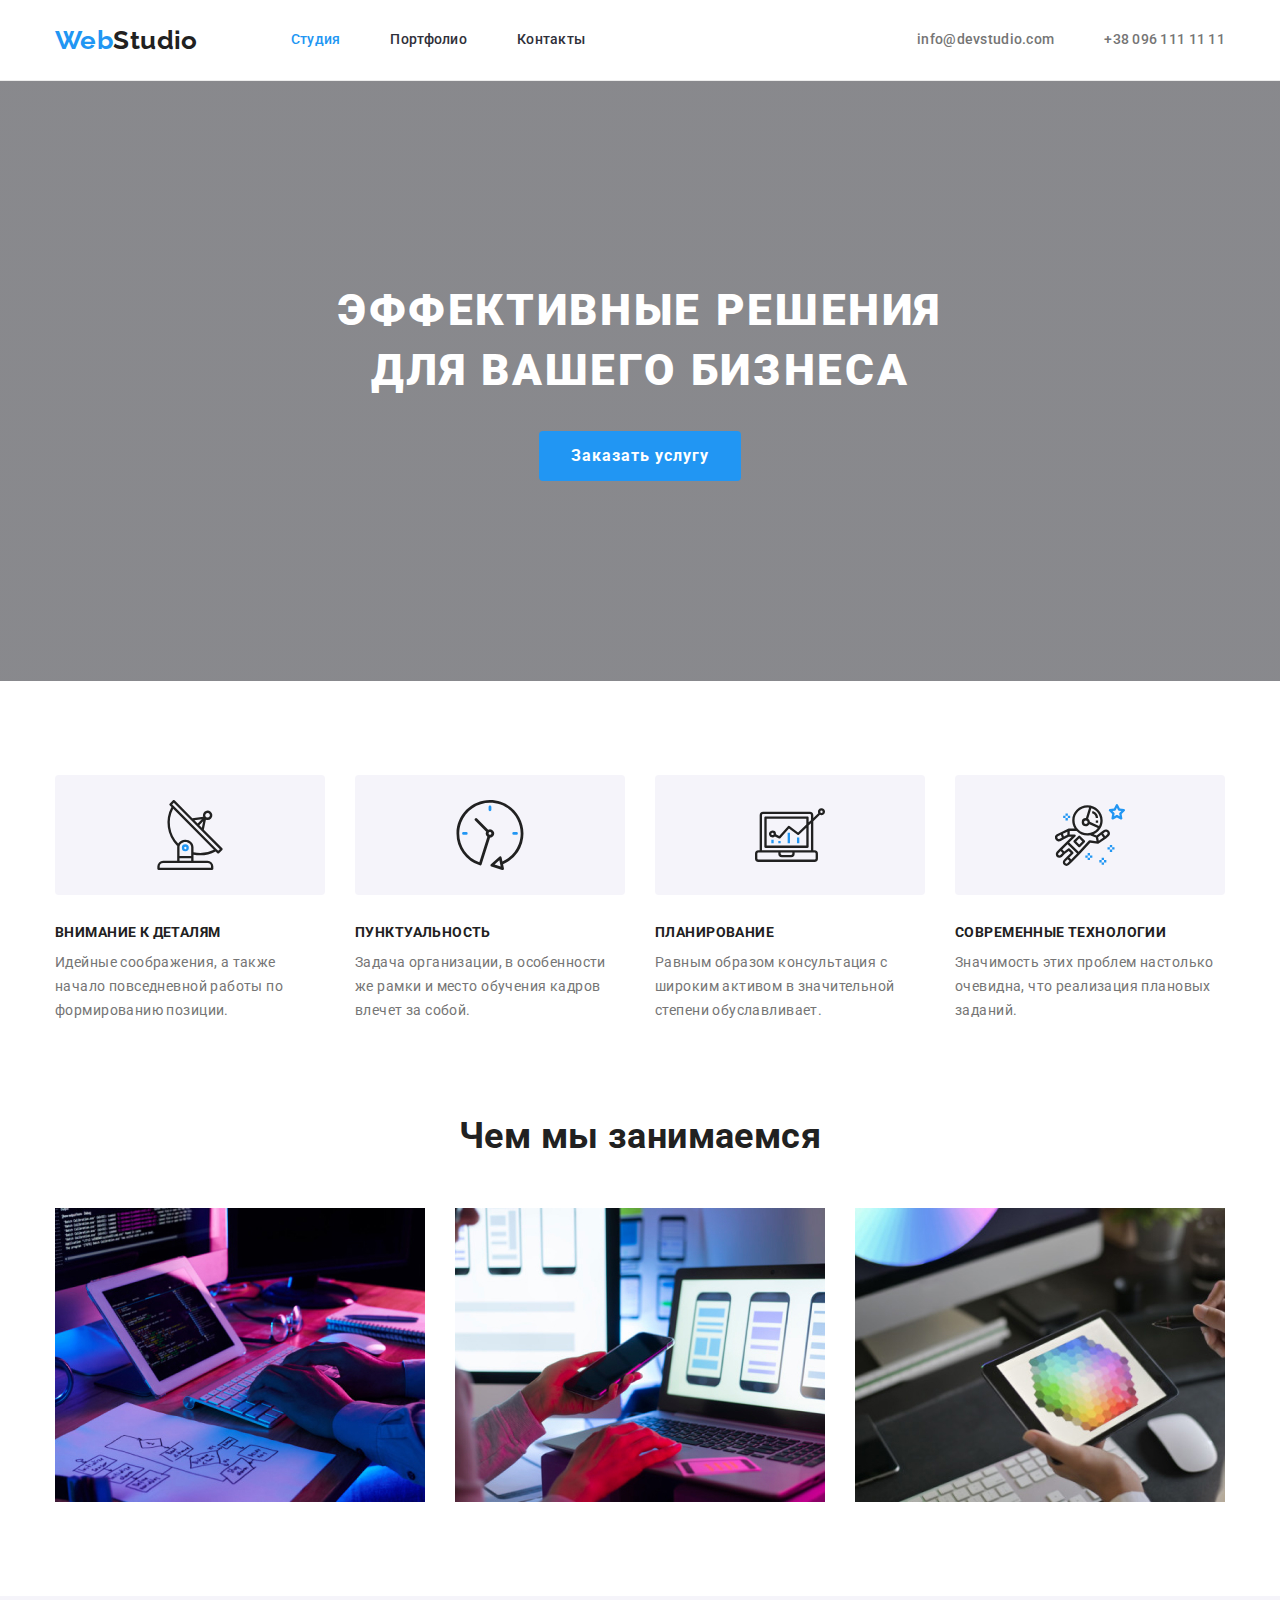
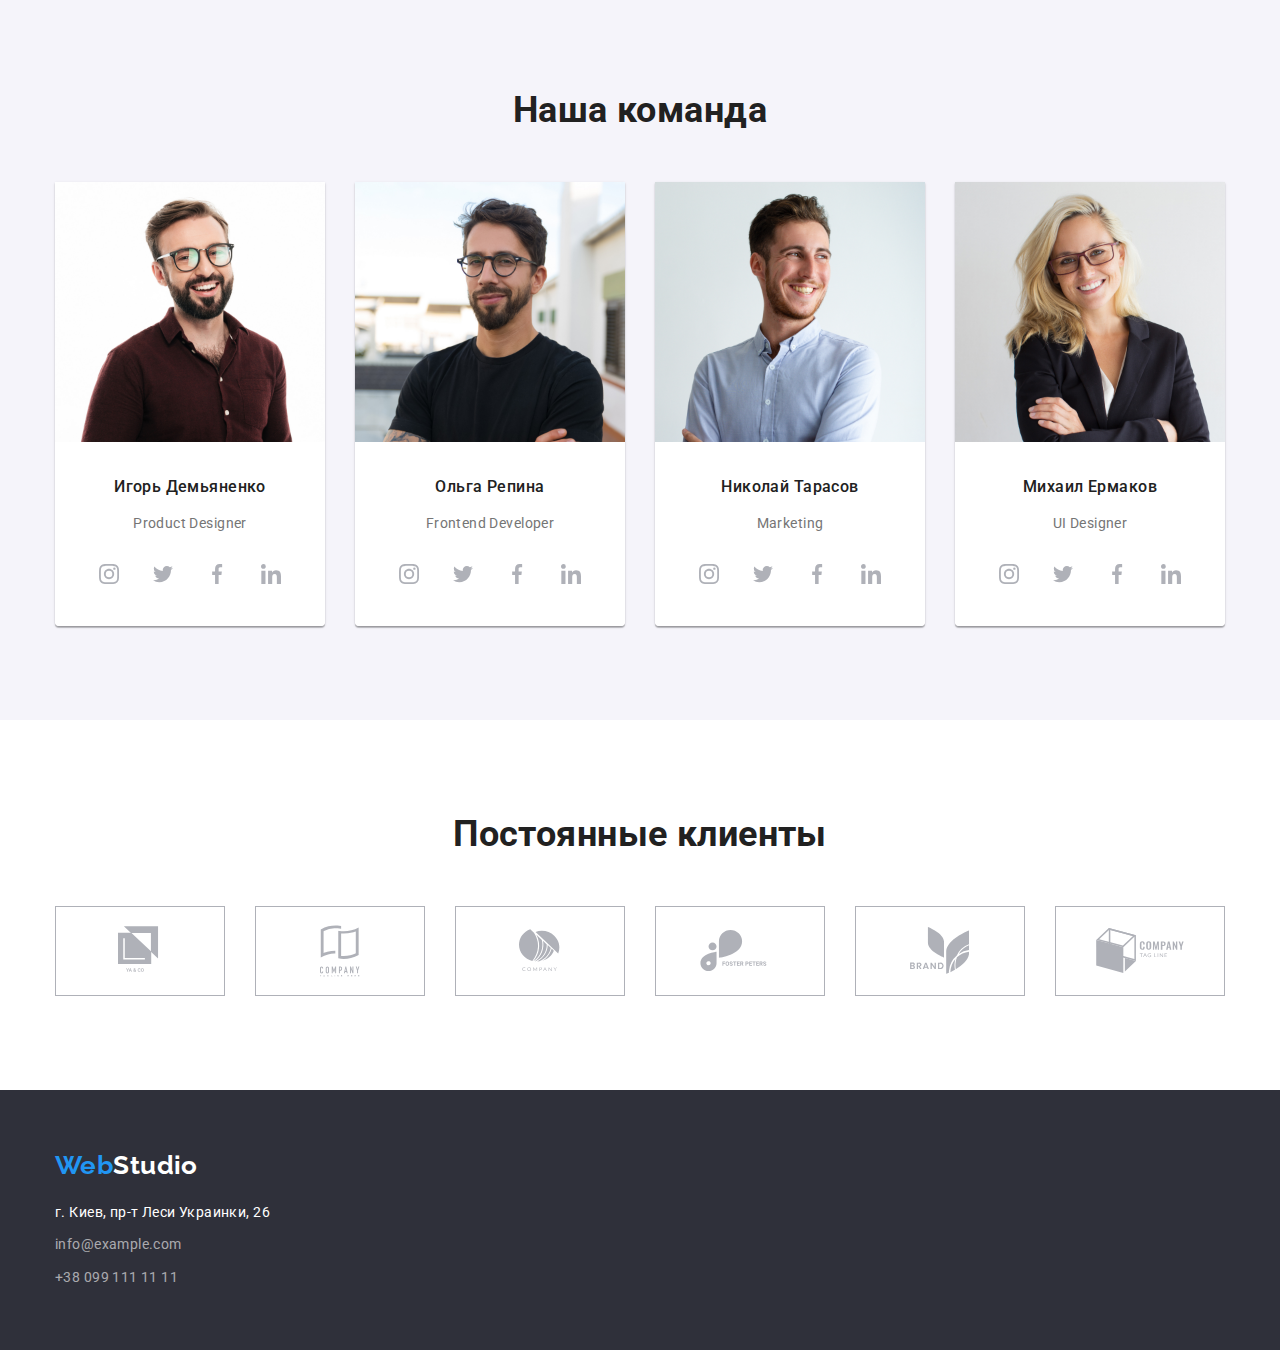
==== commit a9e49990: "Добавляет корректный sprite, заканчивает оформление секции Клиенты" ====
--- a/index.html
+++ b/index.html
@@ -266,9 +266,43 @@
             <li class="clients-items">
                 <a class="clients-link link" href="" target="_blank" rel="noopener noreferrer">
                 <svg class="icon" width="44.27" height="49.23"> 
-                    <use href="./images/icon_hover/sprite.svg#icon-logo1">   
-                    </use>
+                    <use href="./images/icon_hover/sprite.svg#icon-logo1"></use>
                 </svg>
+                </a>
+            </li>
+            <li class="clients-items">
+                <a class="clients-link link" href="" target="_blank" rel="noopener noreferrer">
+                    <svg class="icon" width="40" height="52">
+                        <use href="./images/icon_hover/sprite.svg#icon-logo2"></use>
+                    </svg>
+                </a>
+            </li>
+            <li class="clients-items">
+                <a class="clients-link link" href="" target="_blank" rel="noopener noreferrer">
+                    <svg class="icon" width="41" height="42.6">
+                        <use href="./images/icon_hover/sprite.svg#icon-logo3"></use>
+                    </svg>
+                </a>
+            </li>
+            <li class="clients-items">
+                <a class="clients-link link" href="" target="_blank" rel="noopener noreferrer">
+                    <svg class="icon" width="79.66" height="42.02">
+                        <use href="./images/icon_hover/sprite.svg#icon-logo4"></use>
+                    </svg>
+                </a>
+            </li>
+            <li class="clients-items">
+                <a class="clients-link link" href="" target="_blank" rel="noopener noreferrer">
+                    <svg class="icon" width="59" height="47">
+                        <use href="./images/icon_hover/sprite.svg#icon-logo5"></use>
+                    </svg>
+                </a>
+            </li>
+            <li class="clients-items">
+                <a class="clients-link link" href="" target="_blank" rel="noopener noreferrer">
+                    <svg class="icon" width="88.48" height="45.44">
+                        <use href="./images/icon_hover/sprite.svg#icon-logo6"></use>
+                    </svg>
                 </a>
             </li>
 
--- a/css/styles.css
+++ b/css/styles.css
@@ -374,6 +374,40 @@
 .social-icons-item:not(:last-child) {
   margin-right: 10px;
 }
+
+/* Постоянные клиенты */
+.section-clients {
+  padding-top: 94px;
+  padding-bottom: 94px;
+}
+
+.clients-list {
+  display: flex;
+  flex-wrap: wrap;
+  margin: 0px;
+  padding: 0px;
+  margin-top: calc(-1 * var(--card-set-gap));
+  margin-left: calc(-1 * var(--card-set-gap));
+}
+
+.clients-list .clients-items {
+  flex-basis: calc((100% - var(--card-set-gap) * 6) / 6);
+  margin-top: var(--card-set-gap);
+  margin-left: var(--card-set-gap);
+  /* background: rgb(158, 67, 67); */
+}
+.clients-link {
+  display: flex;
+  height: 90px;
+  justify-content: center;
+  align-items: center;
+  border: 1px solid #afb1b8;
+}
+
+.clients-link .icon {
+  fill: #afb1b8;
+}
+
 /* Футер */
 .page-footer {
   background: var(--accent-bg-color);
@@ -414,37 +448,6 @@
   margin-bottom: 9px;
 }
 
-/* Постоянные клиенты */
-.section-clients {
-  padding-top: 94px;
-  padding-bottom: 94px;
-}
-
-.clients-list {
-  display: flex;
-  flex-wrap: wrap;
-  margin: 0px;
-  padding: 0px;
-  margin-top: calc(-1 * var(--card-set-gap));
-  margin-left: calc(-1 * var(--card-set-gap));
-}
-
-.clients-list .clients-items {
-  flex-basis: calc((100% - var(--card-set-gap) * 6) / 6);
-  margin-top: var(--card-set-gap);
-  margin-left: var(--card-set-gap);
-  background: rgb(158, 67, 67);
-}
-.clients-items {
-  border: 1px solid #afb1b8;
-}
-
-.clients-link .icon {
-  fill: #afb1b8;
-
-  /* justify-content: center;
-  align-items: center; */
-}
 /* portfolio page */
 
 /* Фильтры */
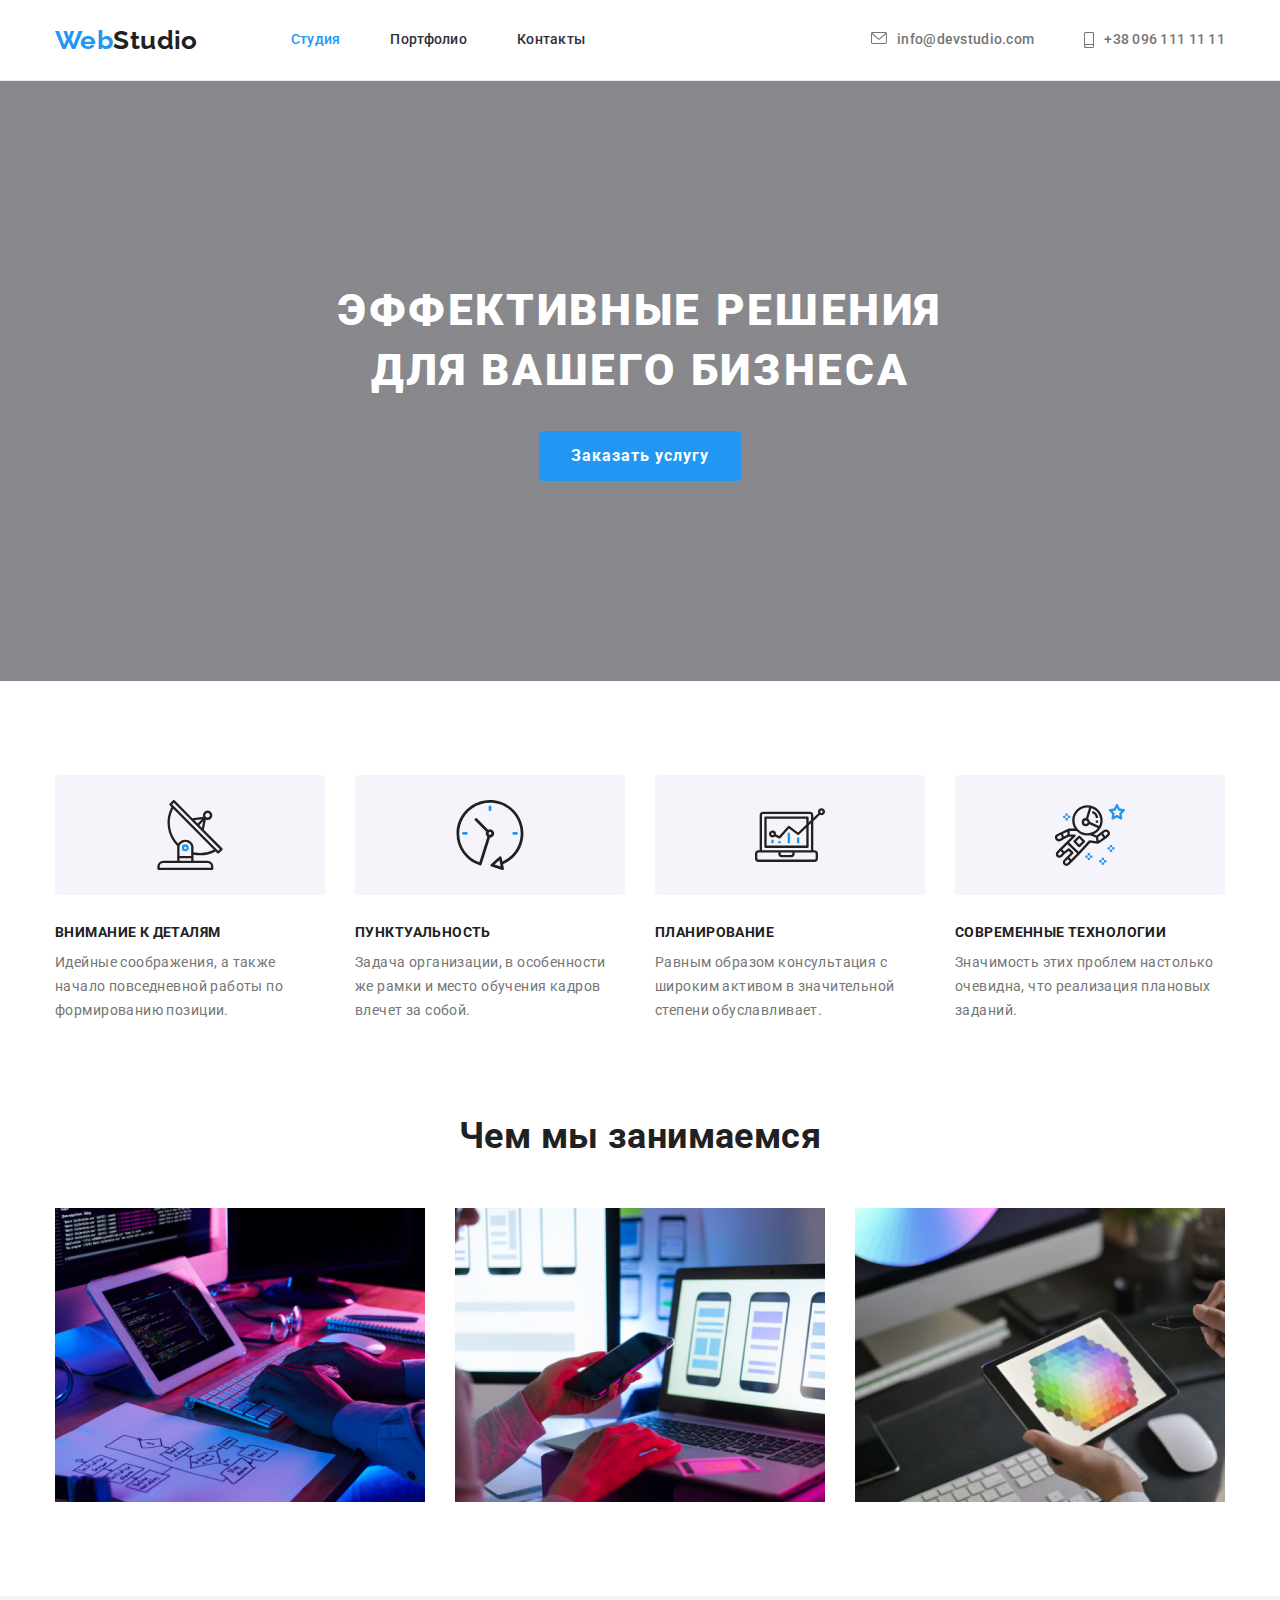
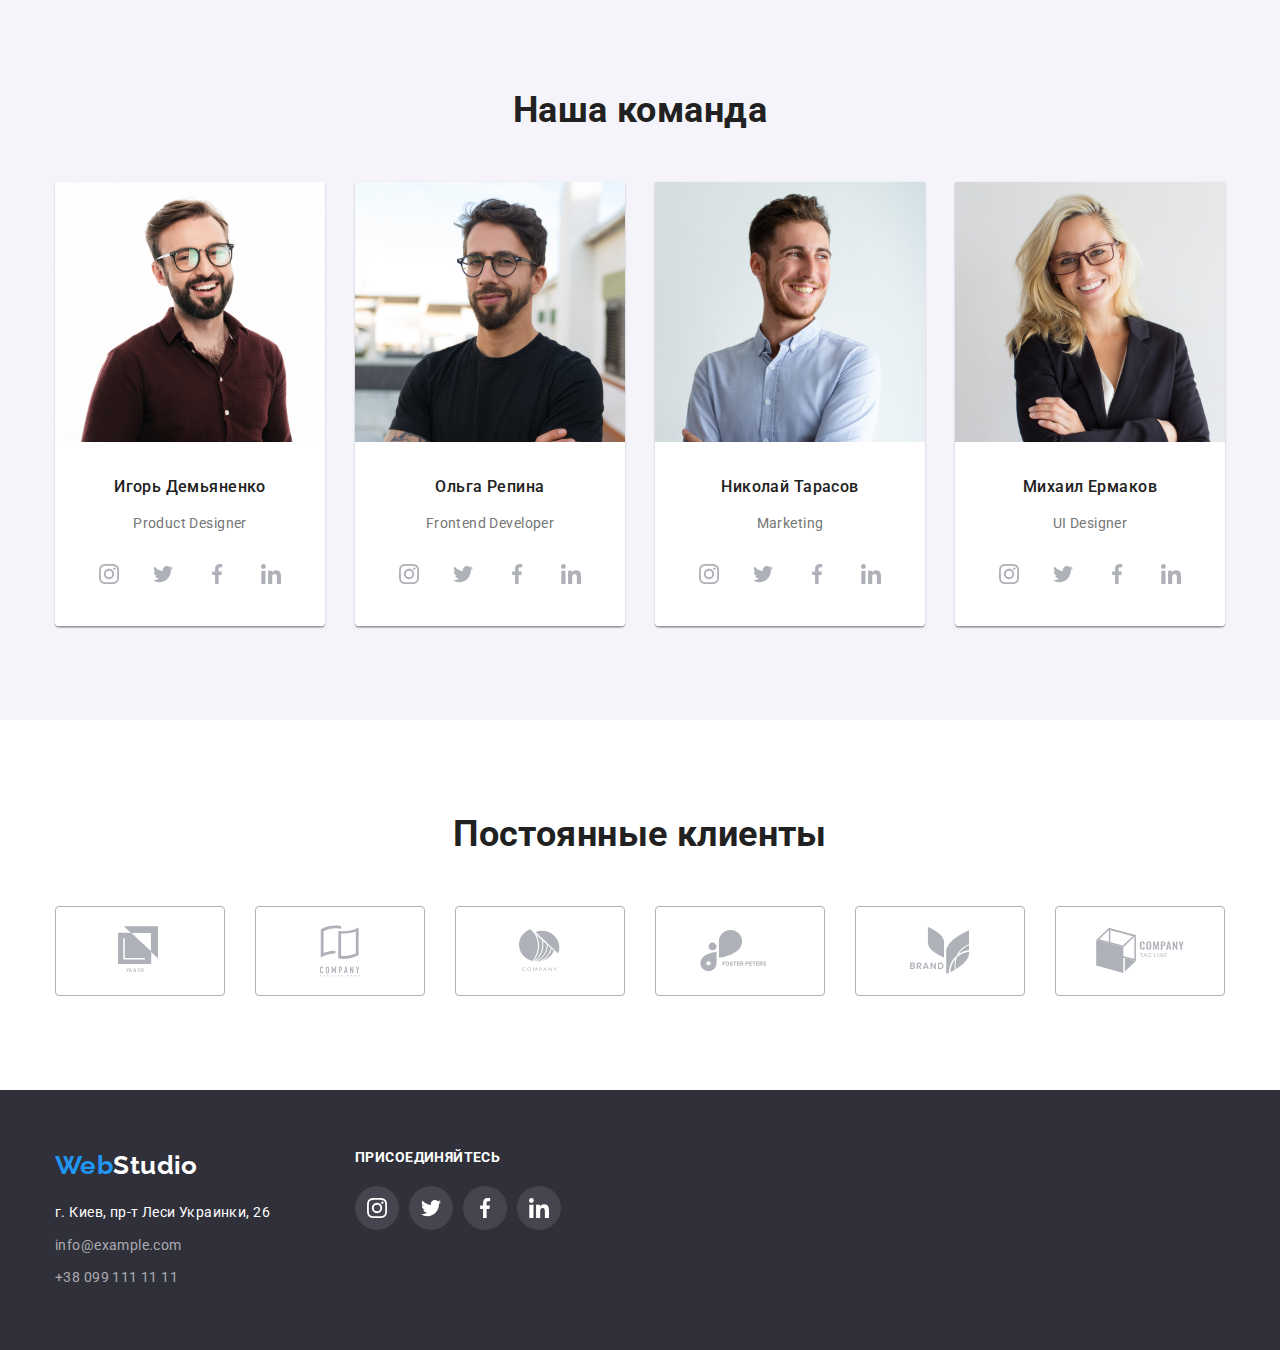
==== commit 20fe9a2c: "Добавлены иконки в header, footer" ====
--- a/index.html
+++ b/index.html
@@ -28,10 +28,23 @@
            <li class="item"><a class="link" href="">Контакты</a></li>
          </ul>
         </nav>
+
     <!--Контакты-->
     <ul class="contacts-header list">
-        <li class="item"><a class="link" href="mailto:info@devstudio.com">info@devstudio.com</a></li>
-        <li class="item"><a class="link" href="tel:+380961111111">+38 096 111 11 11</a></li>
+        <li class="item">
+            <a class="link" href="mailto:info@devstudio.com">
+                <svg class="icon" width="16" height="12">
+                    <use href="./images/icon_hover/sprite.svg#icon-envelope"></use>
+                </svg>
+                info@devstudio.com
+           </a>
+        </li>
+        <li class="item">
+            <a class="link" href="tel:+380961111111">
+                <svg class="icon" width="10" height="16">
+                    <use href="./images/icon_hover/sprite.svg#icon-smartphone"></use>
+                </svg>
+                +38 096 111 11 11</a></li>
     </ul>
 </div>
 </header>
@@ -313,20 +326,60 @@
 </main>
 
     <!--Футер-->
-<footer class="page-footer">
+<footer class="footer">
     <div class="container">
-    <a href="./index.html" class="footer-logo logo">
-        Web<span class="colortext-footer">Studio</span>
-    </a>
-
-    <address class="adress-footer">
-        г. Киев, пр-т Леси Украинки, 26
-    </address>
-
-    <address class="contacts-footer">
-        <a class="link" href="mailto:info@example.com">info@example.com</a> 
-        <a class="link" href="tel:+380991111111">+38 099 111 11 11</a>
-    </address>
+        <ul class="footer-list list">
+            <li class="footer-item">
+                <a href="./index.html" class="footer-link logo">
+                    Web<span class="colortext-footer">Studio</span>
+                </a>
+                
+                <address class="adress-footer">
+                    г. Киев, пр-т Леси Украинки, 26
+                </address>
+                
+                <address class="contacts-footer">
+                    <a class="link" href="mailto:info@example.com">info@example.com</a>
+                    <a class="link" href="tel:+380991111111">+38 099 111 11 11</a>
+                </address>
+            </li>
+            <li class="footer-item">
+                <p class="footer-item-text">присоединяйтесь</p>
+                <ul class="footer-icons list">
+                    <li class="footer-icons-item">
+                        <a class="footer-icon-link" href="" target="_blank" rel="noopener noreferrer">
+                            <svg class="icon">
+                                <use href="./images/icon_hover/sprite.svg#icon-instagram" class=""></use>
+                            </svg>
+                        </a>
+                    </li>
+                    <li class="footer-icons-item">
+                        <a class="footer-icon-link" href="" target="_blank" rel="noopener noreferrer">
+                            <svg class="icon">
+                                <use href="./images/icon_hover/sprite.svg#icon-twitter" class=""></use>
+                            </svg>
+                        </a>
+                    </li>
+                    <li class="footer-icons-item">
+                        <a class="footer-icon-link" href="" target="_blank" rel="noopener noreferrer">
+                            <svg class="icon">
+                                <use href="./images/icon_hover/sprite.svg#icon-facebook" class=""></use>
+                            </svg>
+                        </a>
+                    </li>
+                    <li class="footer-icons-item">
+                        <a class="footer-icon-link" href="" target="_blank" rel="noopener noreferrer">
+                            <svg class="icon">
+                                <use href="./images/icon_hover/sprite.svg#icon-linkedin" class=""></use>
+                            </svg>
+                        </a>
+                    </li>
+                </ul>
+
+            </li>
+            
+        </ul>
+    
     </div>
 </footer>
 </body>
--- a/css/styles.css
+++ b/css/styles.css
@@ -158,22 +158,28 @@
 .contacts-header {
   display: flex;
   margin-left: auto;
+  align-items: center;
 }
 
 .contacts-header .item:not(:last-child) {
   margin-right: 50px;
 }
 .contacts-header .link {
-  display: block;
+  /* display: block; */
+  display: flex;
   padding-top: 32px;
   padding-bottom: 32px;
-
   font-weight: 500;
   font-size: 14px;
   line-height: 1.14;
   letter-spacing: 0.02em;
   color: var(--primari-text-color);
   text-decoration: none;
+}
+
+.contacts-header .icon {
+  fill: currentColor;
+  margin-right: 10px;
 }
 
 /* псевдоэллемент */
@@ -207,6 +213,7 @@
   background-color: #c4c4c4;
   /* height: 100%; */
   background-repeat: no-repeat;
+  background-position: center;
 }
 .hero {
   /* background: var(--accent-bg-color); */
@@ -394,7 +401,6 @@
   flex-basis: calc((100% - var(--card-set-gap) * 6) / 6);
   margin-top: var(--card-set-gap);
   margin-left: var(--card-set-gap);
-  /* background: rgb(158, 67, 67); */
 }
 .clients-link {
   display: flex;
@@ -402,6 +408,16 @@
   justify-content: center;
   align-items: center;
   border: 1px solid #afb1b8;
+  border-radius: 4px;
+}
+.clients-link:hover,
+.clients-link:focus {
+  border: 1px solid #2196f3;
+}
+
+.clients-link:hover .icon,
+.clients-link:focus .icon {
+  fill: #2196f3;
 }
 
 .clients-link .icon {
@@ -409,12 +425,28 @@
 }
 
 /* Футер */
-.page-footer {
+.footer {
+  /* display: flex; */
   background: var(--accent-bg-color);
   padding-top: 60px;
   padding-bottom: 60px;
 }
-.footer-logo {
+.footer-list {
+  display: flex;
+  flex-wrap: wrap;
+  margin: 0px;
+  padding: 0px;
+  margin-top: -30px;
+  margin-left: -30px;
+}
+
+.footer-item {
+  flex-basis: calc((100% - 30px * 4) / 4);
+  margin-top: 30px;
+  margin-left: 30px;
+  text-align: left;
+}
+.footer-link {
   display: block;
   margin-bottom: 20px;
 }
@@ -448,6 +480,43 @@
   margin-bottom: 9px;
 }
 
+.footer-item-text {
+  margin-bottom: 20px;
+  font-weight: bold;
+  font-size: 14px;
+  line-height: 1.14;
+  text-transform: uppercase;
+  color: #ffffff;
+}
+
+.footer-icons {
+  display: inline-flex;
+}
+
+.footer-icons .icon {
+  width: 20px;
+  height: 20px;
+  fill: #ffffff;
+}
+
+.footer-icon-link {
+  display: flex;
+  justify-content: center;
+  align-items: center;
+  width: 44px;
+  height: 44px;
+  border-radius: 50%;
+  background: rgba(255, 255, 255, 10%);
+}
+
+.footer-icon-link:hover,
+.footer-icon-link:focus {
+  background: #2196f3;
+}
+.footer-icons-item:not(:last-child) {
+  margin-right: 10px;
+}
+
 /* portfolio page */
 
 /* Фильтры */
@@ -465,7 +534,7 @@
 .projects-filter .item:not(:last-child) {
   margin-right: 8px;
 }
-/* Герой */
+/* Герой portfolio page */
 .projects-list {
   display: flex;
   flex-wrap: wrap;
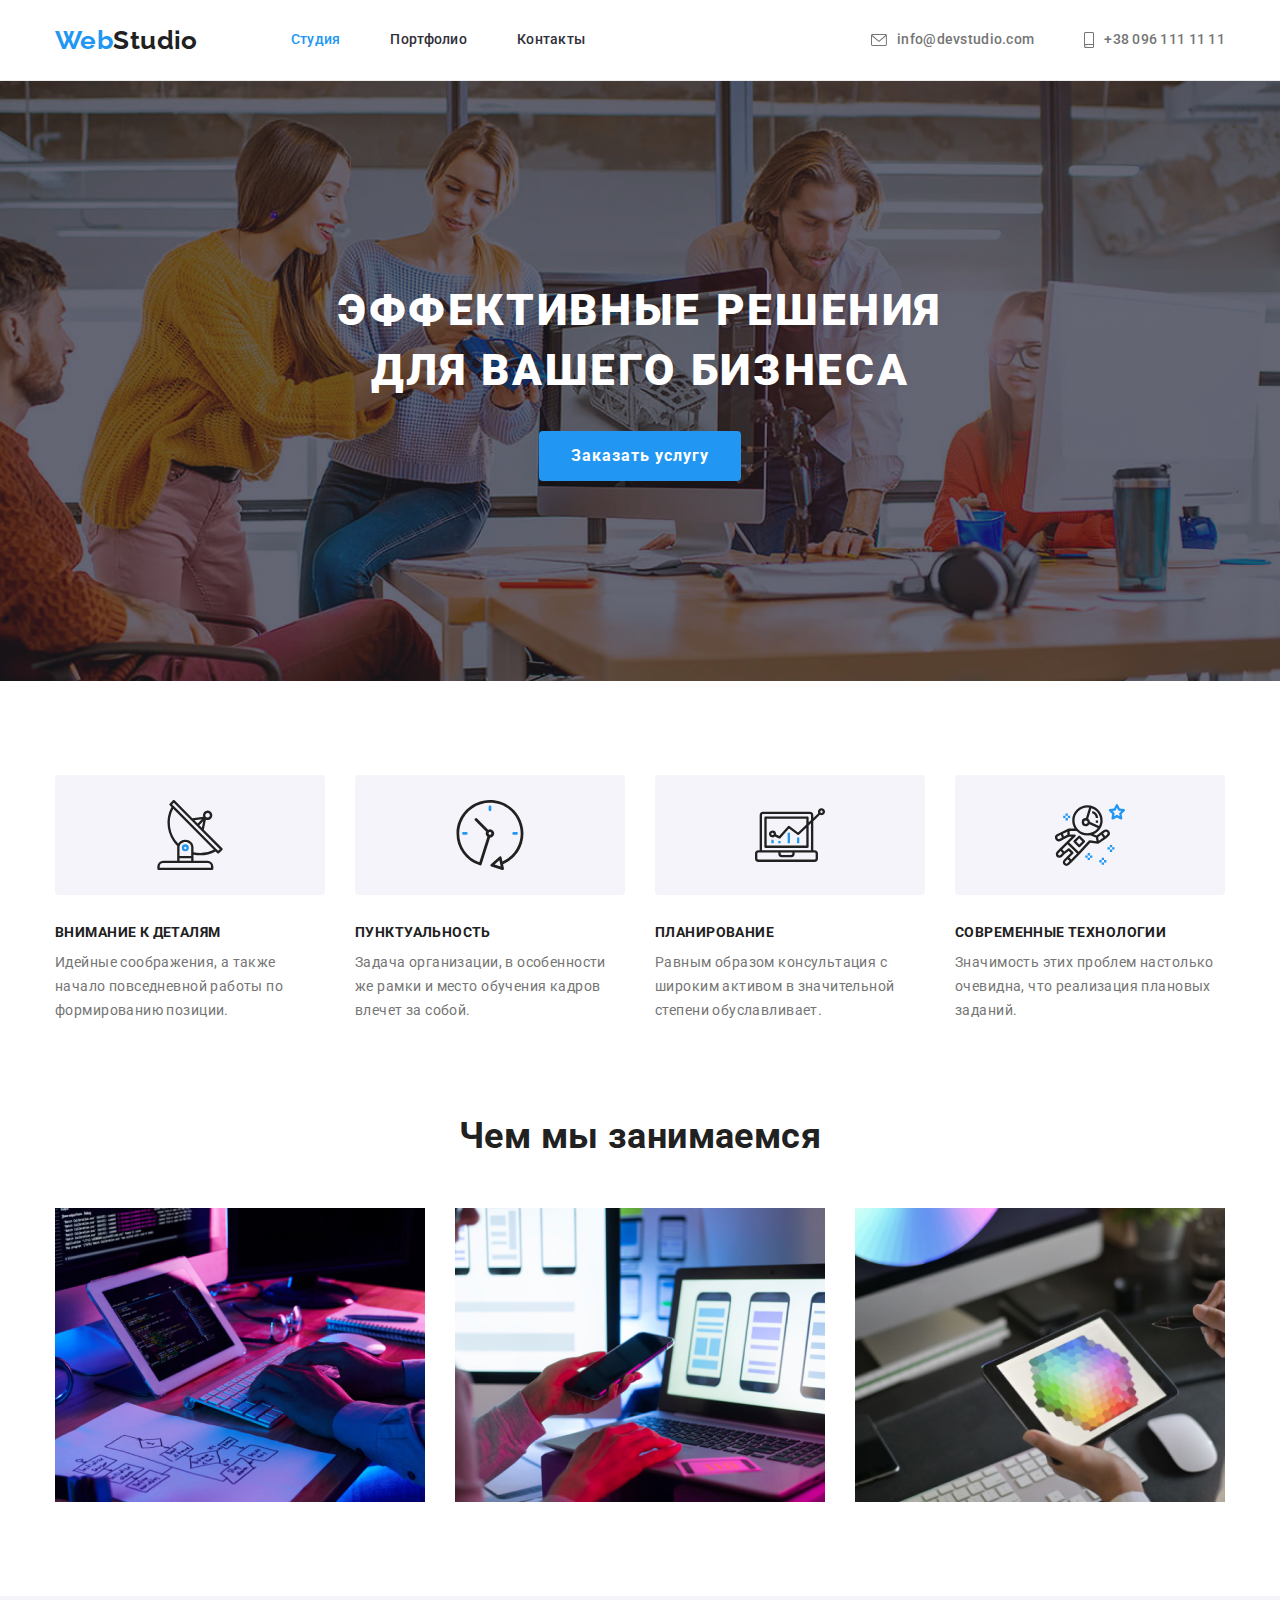
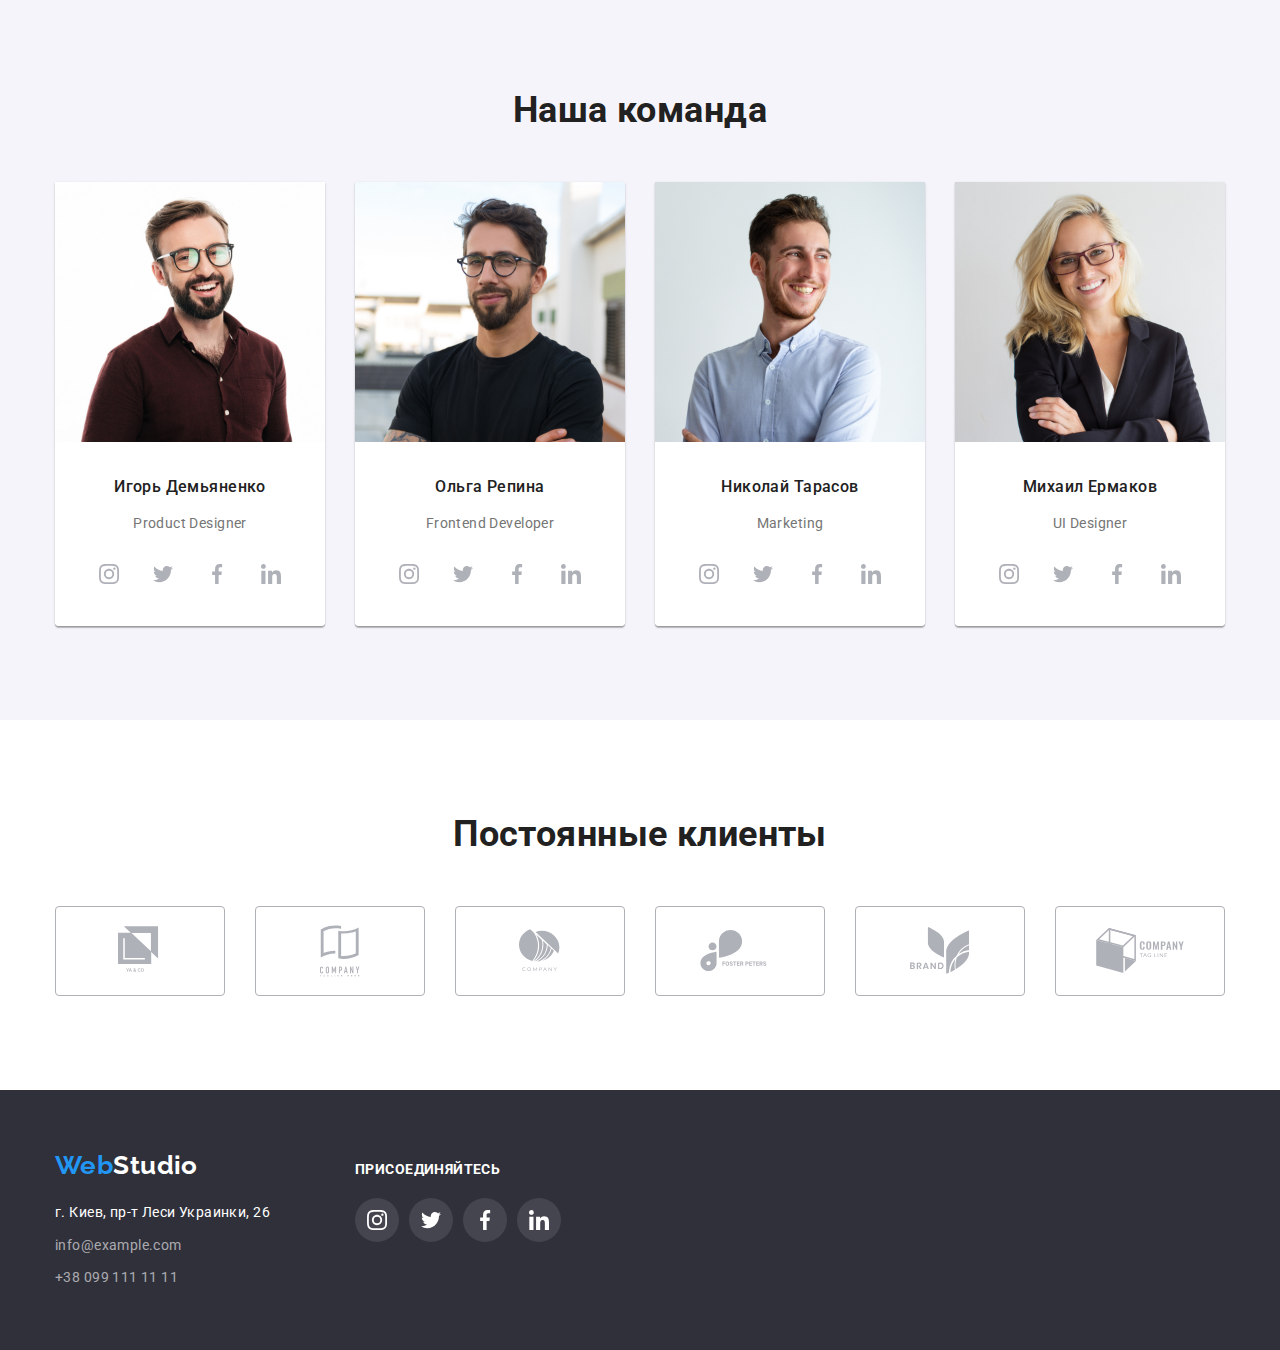
==== commit df2f0ff1: "Указывает корректный путь к файлу" ====
--- a/index.html
+++ b/index.html
@@ -226,7 +226,7 @@
                 </ul>
             </div>
     </li>
-
+    
     <li class="item">
         <img src="./images/foto4.jpg" alt="Михаил Ермаков" width="270">
         <div class="team-description">
--- a/css/styles.css
+++ b/css/styles.css
@@ -21,6 +21,7 @@
   --accent-link-color: #2196f3;
   --header-border: #ececec;
   --projects-description-border: #eeeeee;
+  --icon-color: #afb1b8;
   --card-set-gap: 30px;
 }
 
@@ -77,6 +78,7 @@
 .button.secondary:focus {
   color: var(--accent-text-color);
   background: var(--accent-btn-bg);
+  box-shadow: 0px 3px 1px rgba(0, 0, 0, 0.1), 0px 1px 2px rgba(0, 0, 0, 0.08), 0px 2px 2px rgba(0, 0, 0, 0.12);
 }
 .button.primari {
   color: var(--accent-text-color);
@@ -133,7 +135,6 @@
   display: block;
   padding-top: 32px;
   padding-bottom: 32px;
-
   font-weight: 500;
   font-size: 14px;
   line-height: 1.14;
@@ -175,19 +176,13 @@
   letter-spacing: 0.02em;
   color: var(--primari-text-color);
   text-decoration: none;
-}
-
+  align-items: center;
+}
 .contacts-header .icon {
   fill: currentColor;
   margin-right: 10px;
 }
 
-/* псевдоэллемент */
-.contacts-header .link::before {
-  content: '';
-  width: ;
-  height: ;
-}
 /* Уникальный контент */
 .section-title {
   font-weight: bold;
@@ -200,7 +195,6 @@
 
 /* Герой */
 
-/* изменить contain веб7 40 мин */
 .overlay {
   padding-top: 200px;
   padding-bottom: 200px;
@@ -209,7 +203,7 @@
   margin-left: auto;
   margin-right: auto;
   background-size: cover;
-  background-image: linear-gradient(to right, rgba(47, 48, 58, 0.4), rgba(47, 48, 58, 0.4)), url(../images/Img_hero.jpg);
+  background-image: linear-gradient(to right, rgba(47, 48, 58, 0.4), rgba(47, 48, 58, 0.4)), url(../images/img_hero.jpg);
   background-color: #c4c4c4;
   /* height: 100%; */
   background-repeat: no-repeat;
@@ -257,7 +251,7 @@
   border-radius: 4px;
   content: '';
   height: 120px;
-  background: #f5f4fa;
+  background: var(--secondary-btn-bg);
   background-repeat: no-repeat;
   background-position: center;
 }
@@ -357,7 +351,7 @@
 .social-icons .icon {
   width: 20px;
   height: 20px;
-  fill: #afb1b8;
+  fill: var(--icon-color);
 }
 
 .social-icon-link:hover .icon,
@@ -407,26 +401,25 @@
   height: 90px;
   justify-content: center;
   align-items: center;
-  border: 1px solid #afb1b8;
+  border: 1px solid var(--icon-color);
   border-radius: 4px;
 }
 .clients-link:hover,
 .clients-link:focus {
-  border: 1px solid #2196f3;
+  border: 1px solid var(--main-logo-color);
 }
 
 .clients-link:hover .icon,
 .clients-link:focus .icon {
-  fill: #2196f3;
+  fill: var(--main-logo-color);
 }
 
 .clients-link .icon {
-  fill: #afb1b8;
+  fill: var(--icon-color);
 }
 
 /* Футер */
 .footer {
-  /* display: flex; */
   background: var(--accent-bg-color);
   padding-top: 60px;
   padding-bottom: 60px;
@@ -438,6 +431,7 @@
   padding: 0px;
   margin-top: -30px;
   margin-left: -30px;
+  align-items: baseline;
 }
 
 .footer-item {
@@ -486,7 +480,7 @@
   font-size: 14px;
   line-height: 1.14;
   text-transform: uppercase;
-  color: #ffffff;
+  color: var(--accent-text-color);
 }
 
 .footer-icons {
@@ -496,7 +490,7 @@
 .footer-icons .icon {
   width: 20px;
   height: 20px;
-  fill: #ffffff;
+  fill: var(--accent-text-color);
 }
 
 .footer-icon-link {
@@ -511,7 +505,7 @@
 
 .footer-icon-link:hover,
 .footer-icon-link:focus {
-  background: #2196f3;
+  background: var(--main-logo-color);
 }
 .footer-icons-item:not(:last-child) {
   margin-right: 10px;
@@ -547,6 +541,10 @@
   flex-basis: calc((100% - var(--card-set-gap) * 3) / 3);
   margin-left: var(--card-set-gap);
   margin-top: var(--card-set-gap);
+}
+.projects-link:hover,
+.projects-link:focus {
+  box-shadow: 0px 1px 1px rgba(0, 0, 0, 0.12), 0px 4px 4px rgba(0, 0, 0, 0.06), 1px 4px 6px rgba(0, 0, 0, 0.16);
 }
 
 .projects-description {
@@ -572,6 +570,7 @@
   color: var(--primari-text-color);
 }
 .projects-link {
+  display: block;
   text-decoration: none;
 }
 
